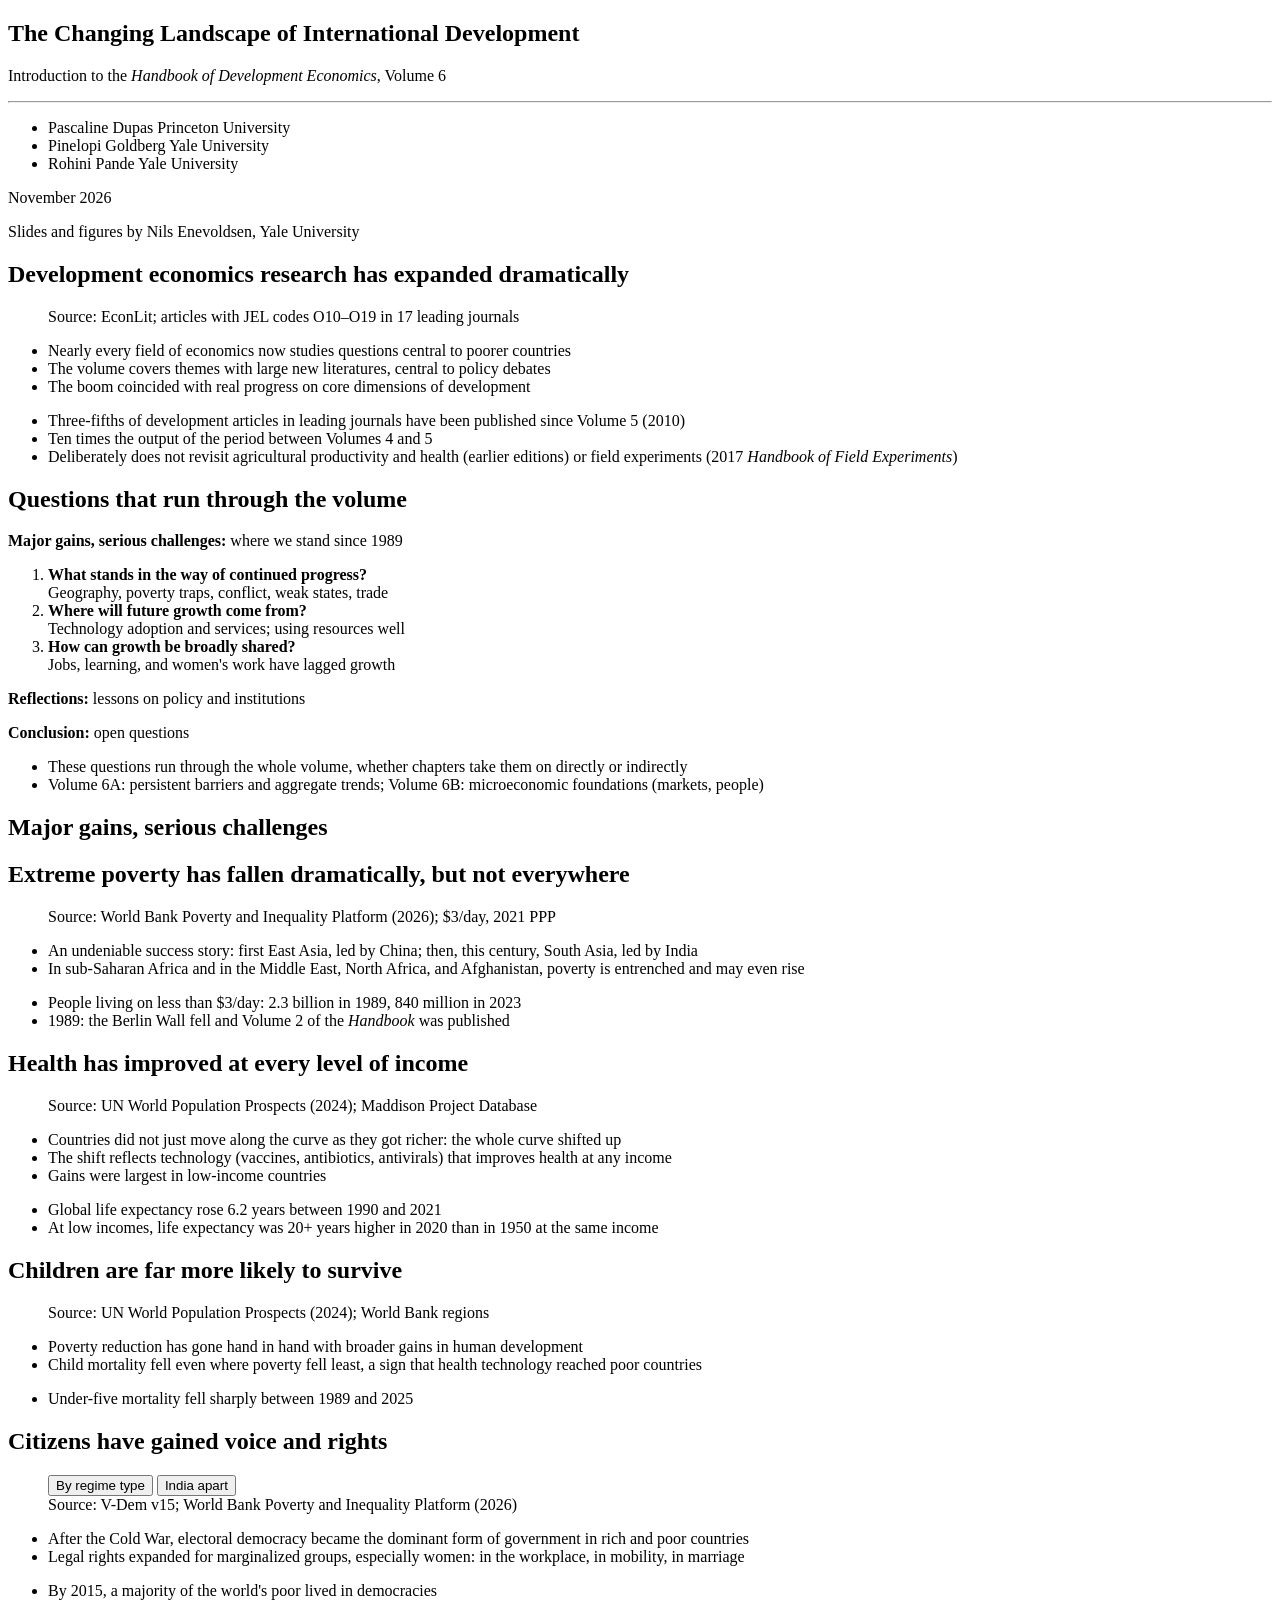
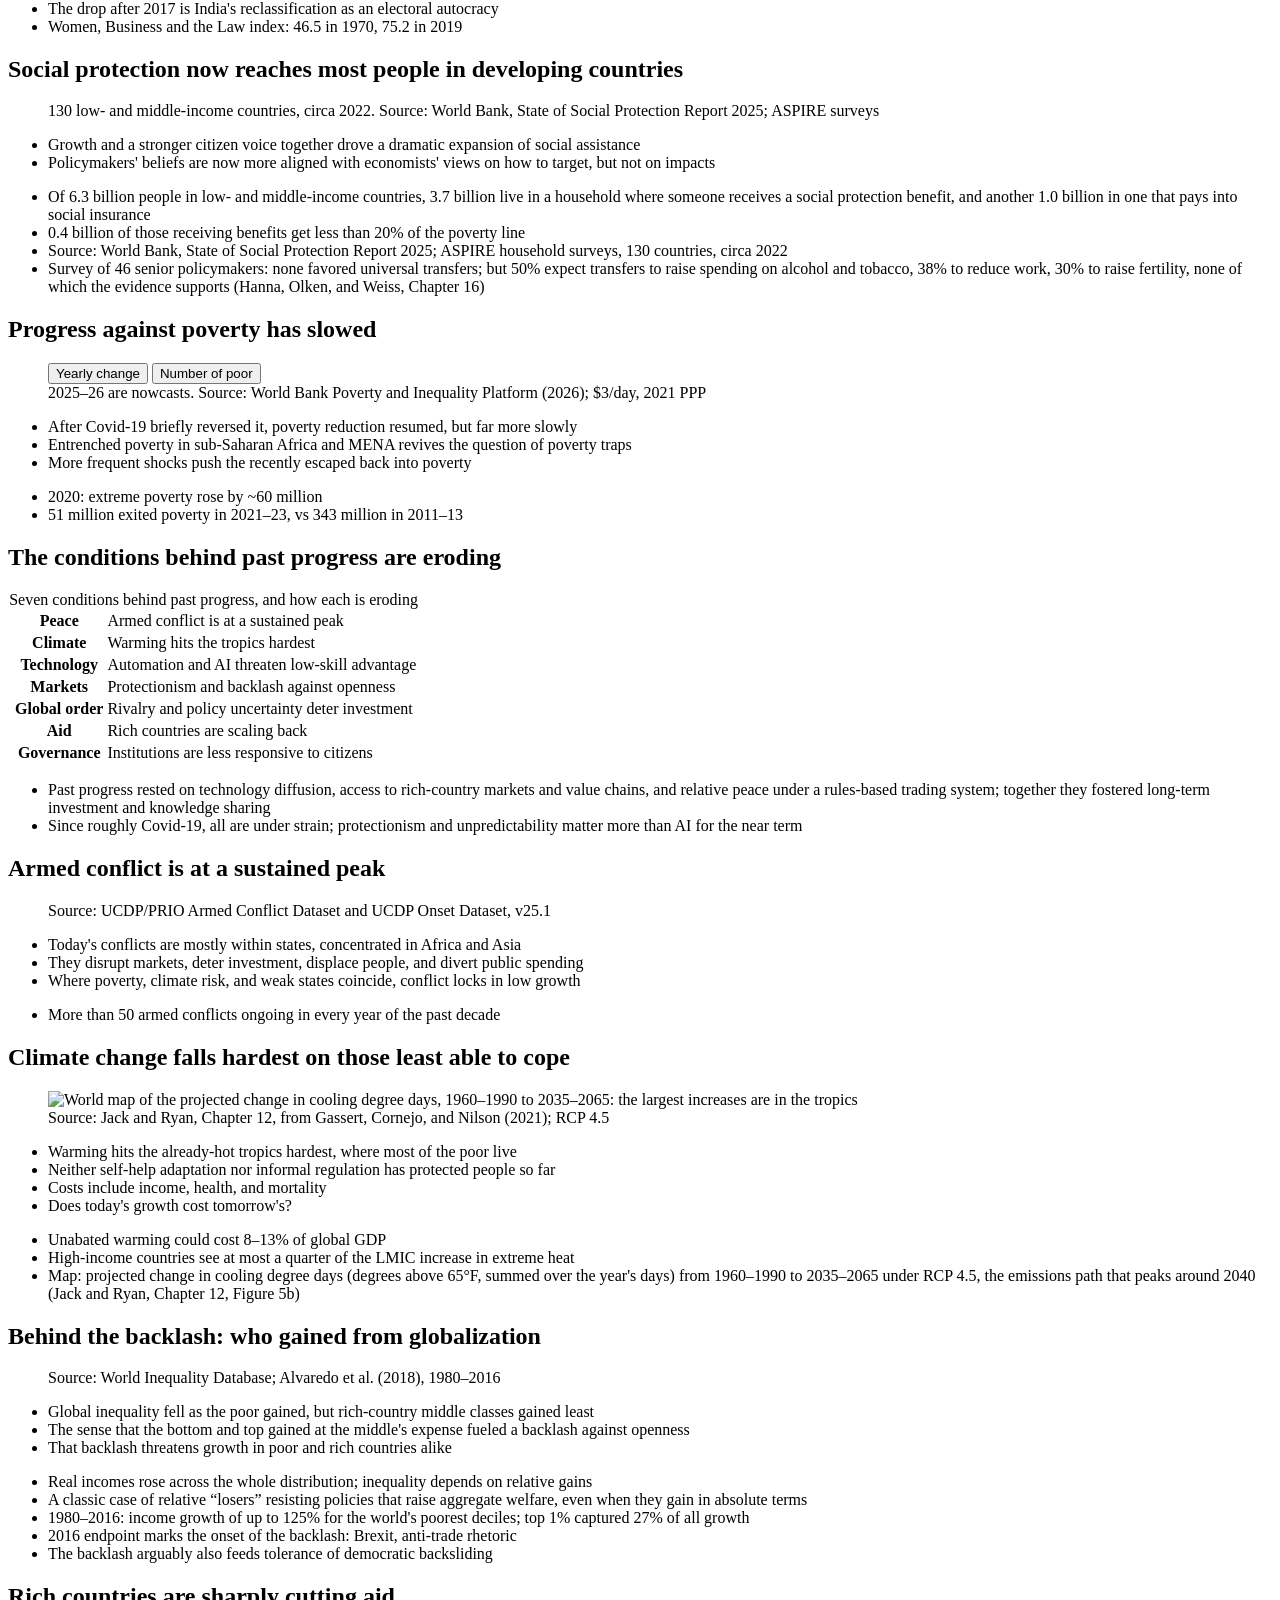
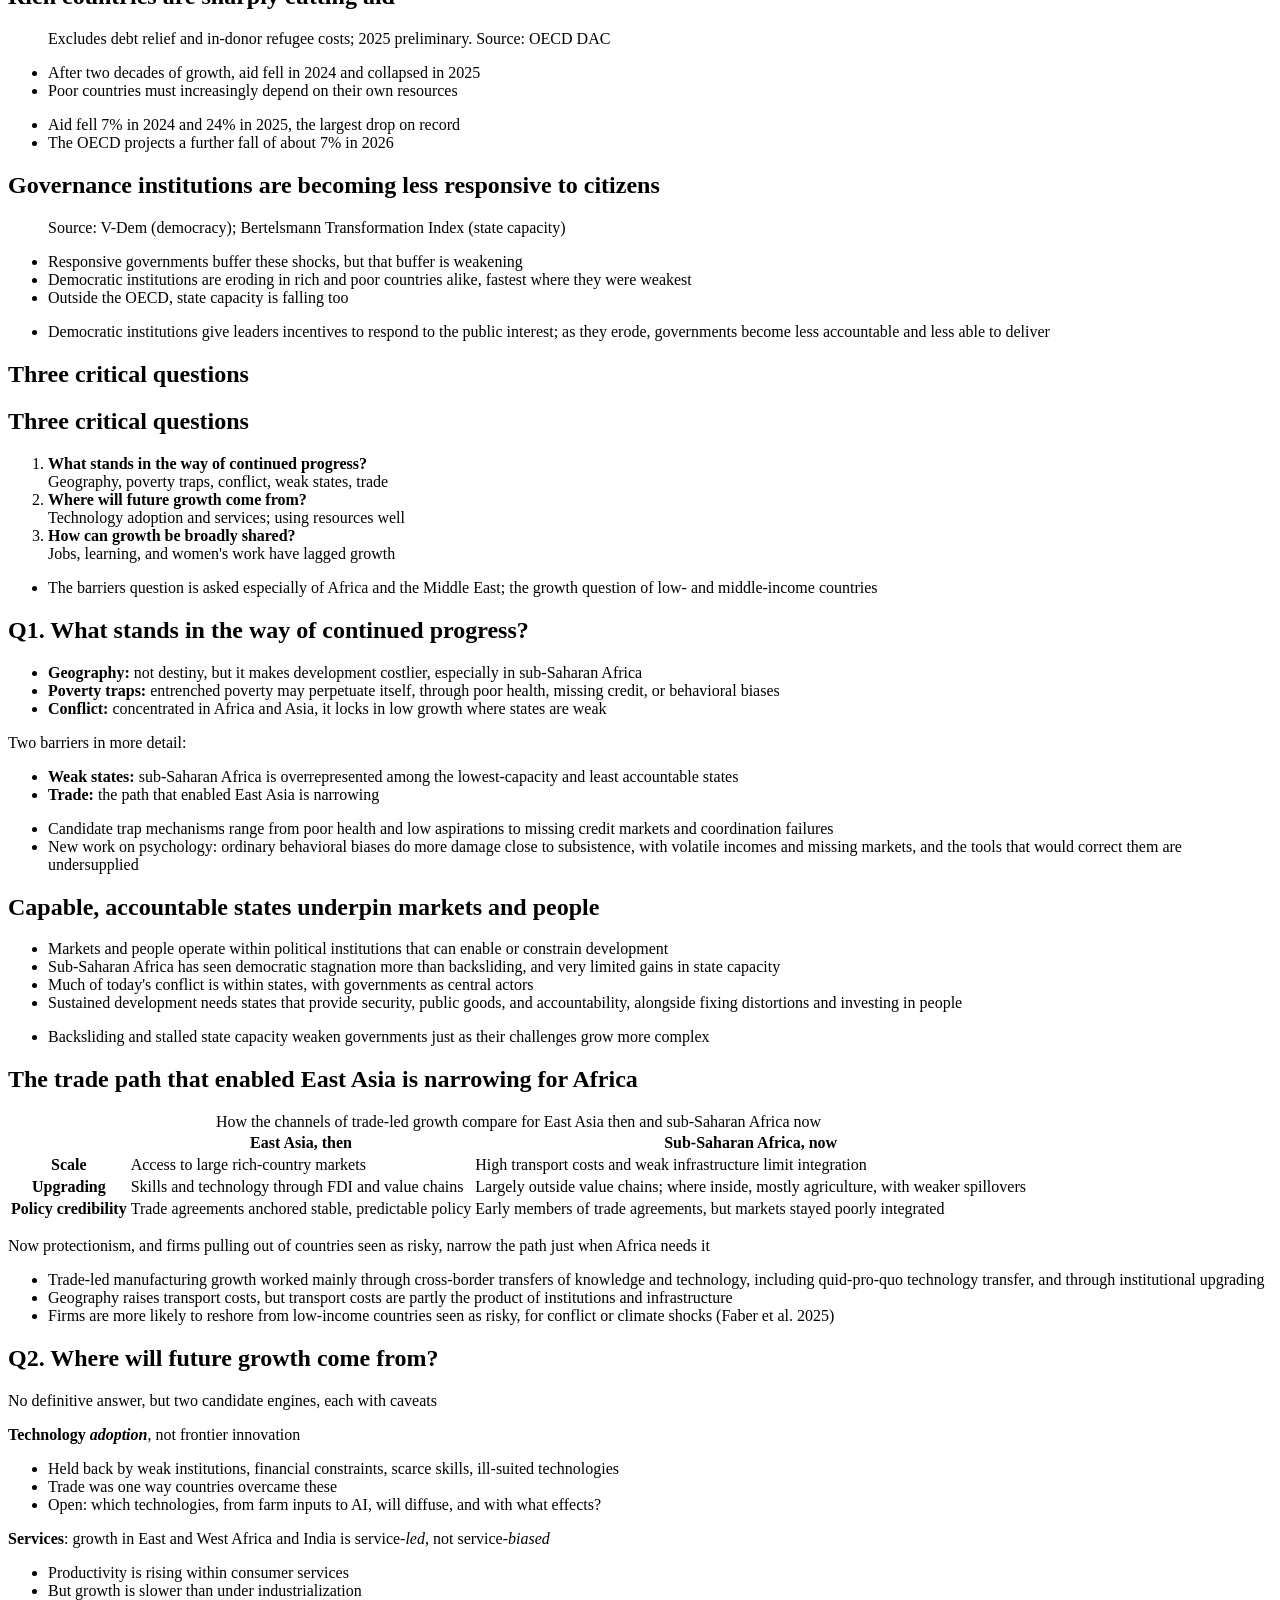
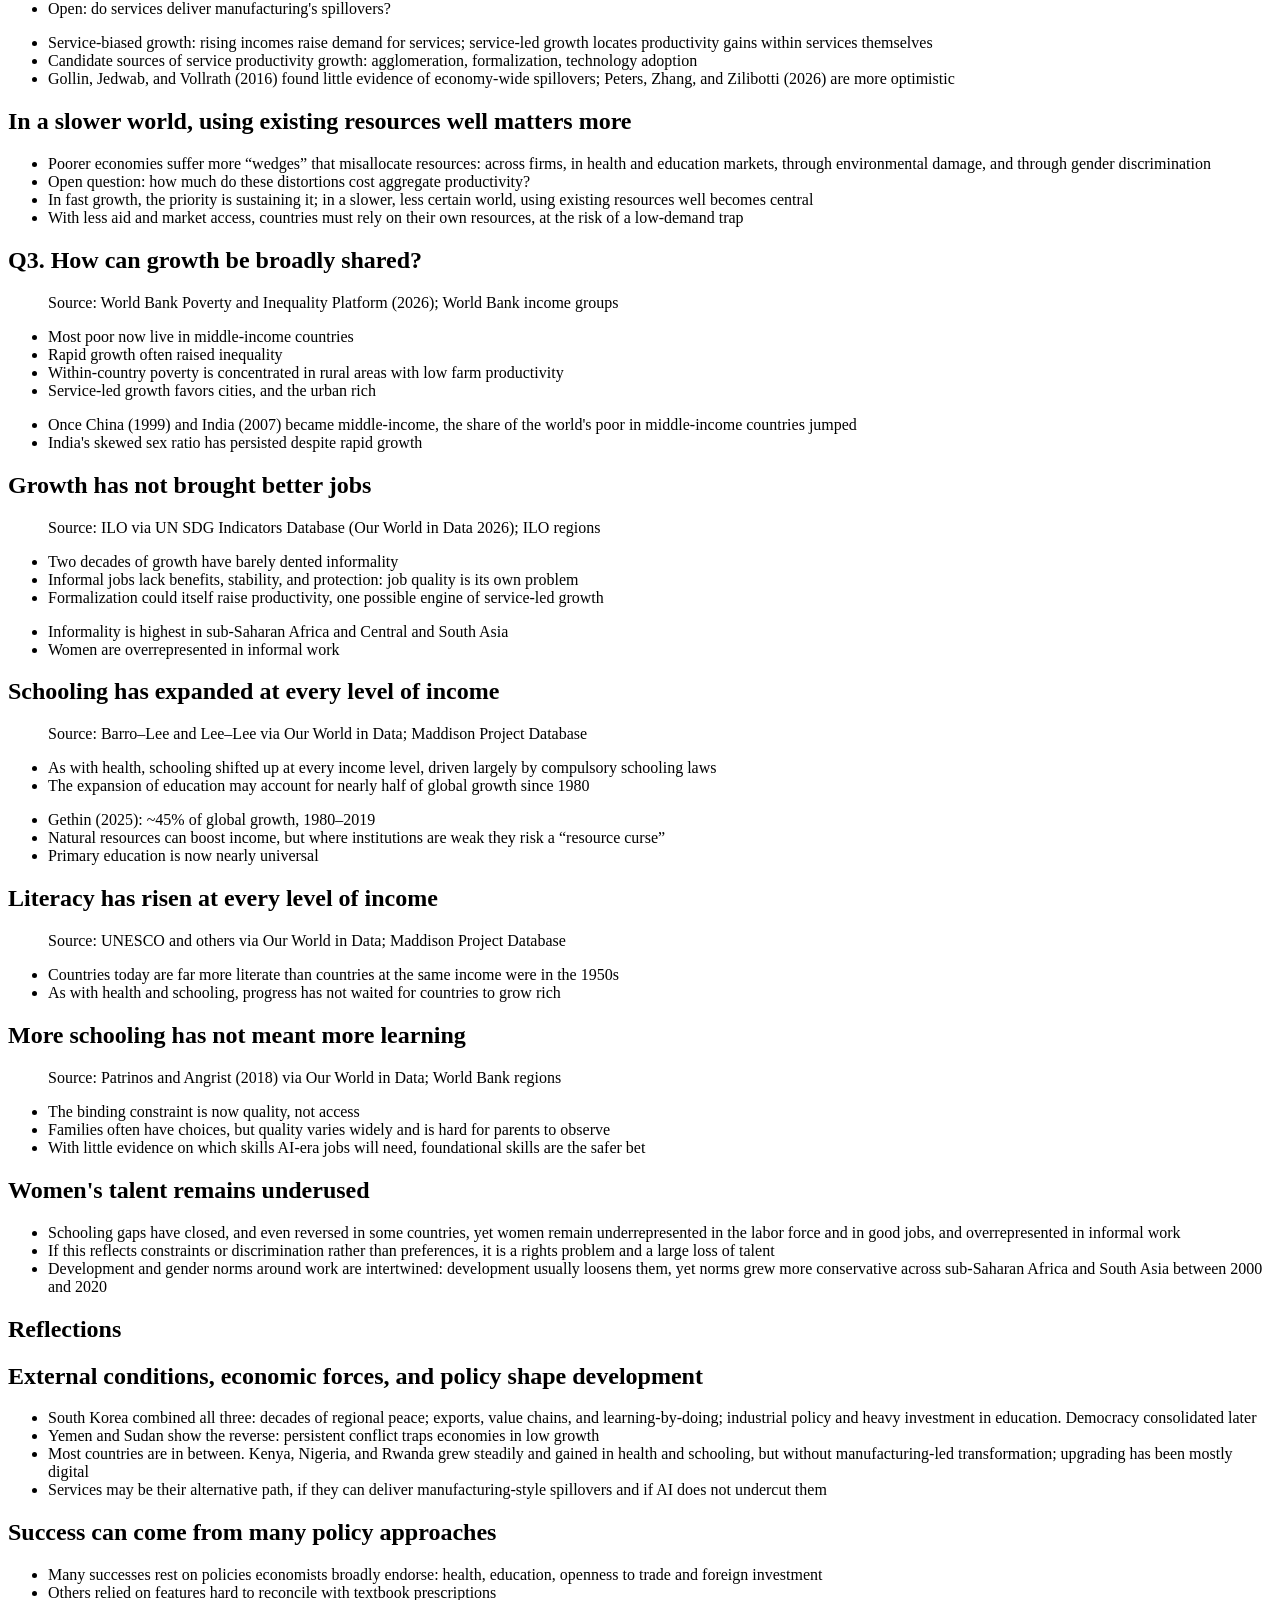
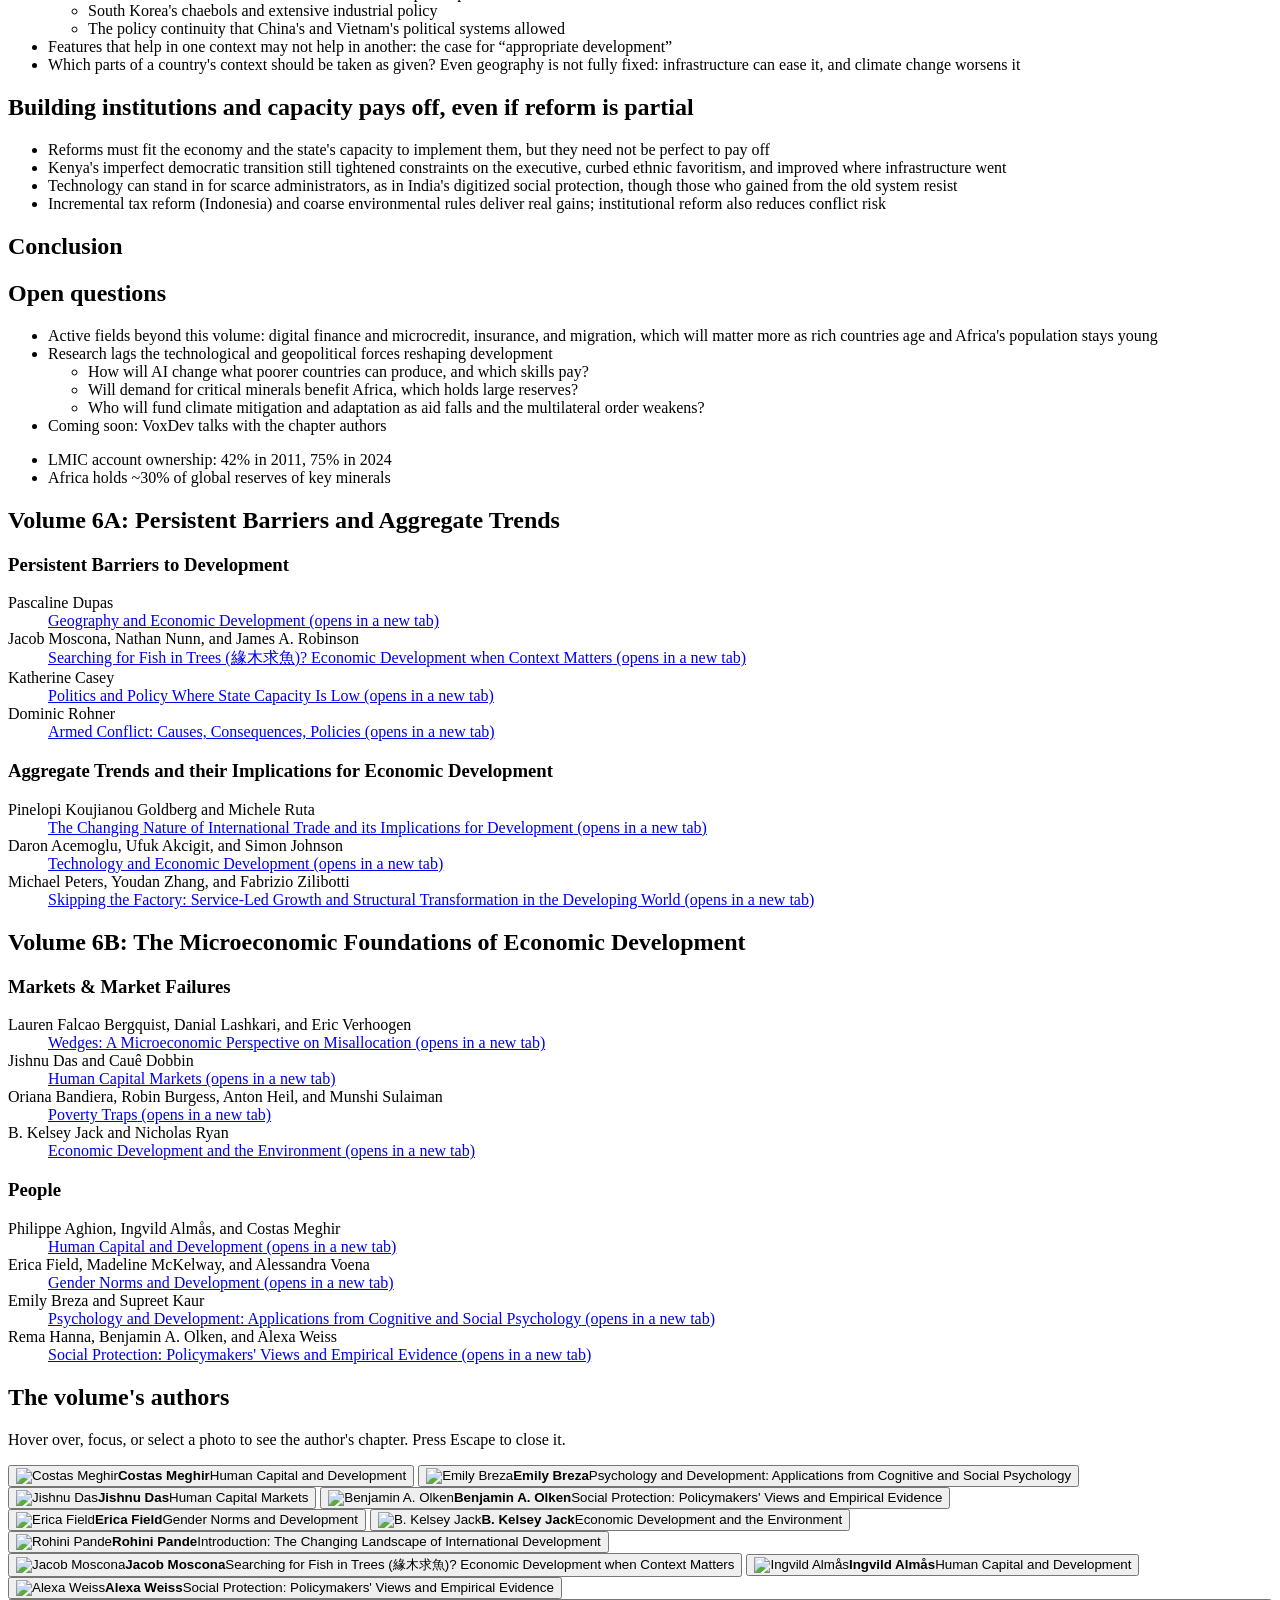
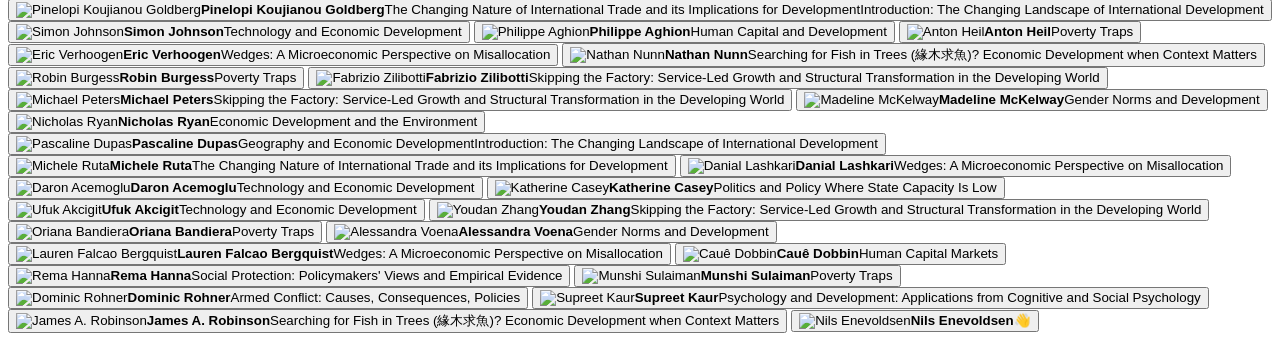
==== index.html @ f42586df "Add files via upload" ====
<!doctype html>
<html lang="en">
<head>
  <meta charset="utf-8">
  <meta name="viewport" content="width=device-width, initial-scale=1">
  <title>The Changing Landscape of International Development</title>
  <link rel="stylesheet" href="lib/reveal/reveal.css">
  <link rel="stylesheet" href="css/deck.css?v=2026-11-10l">
</head>
<body>
  <main class="reveal" aria-label="Slides">
    <div class="slides">

      <section class="title-slide dark" data-background-color="#00356b">
        <h1>The Changing Landscape of International Development</h1>
        <p class="subtitle">Introduction to the <em>Handbook of Development Economics</em>, Volume 6</p>
        <hr>
        <ul class="authors">
          <li>Pascaline Dupas <span class="affiliation">Princeton University</span></li>
          <li>Pinelopi Goldberg <span class="affiliation">Yale University</span></li>
          <li>Rohini Pande <span class="affiliation">Yale University</span></li>
        </ul>
        <p>November 2026</p>
        <p class="credit">Slides and figures by Nils Enevoldsen, Yale University</p>
      </section>

      <section>
        <h2>Development economics research has expanded dramatically</h2>
        <div class="columns">
          <figure data-chart="articles"
            data-alt="Line chart: development economics articles published per year in leading journals, 1991 to 2024"
            data-desc="Articles rose from 91 in 1991 to 188 in 2010, the year of Volume 5, and to 355 in 2024. Dashed lines mark the years the Handbook's six volumes appeared.">
            <div class="plot"></div>
            <figcaption>Source: EconLit; articles with JEL codes O10–O19 in 17 leading journals</figcaption>
          </figure>
          <ul class="points">
            <li>Nearly every field of economics now studies questions central to poorer countries</li>
            <li>The volume covers themes with large new literatures, central to policy debates</li>
            <li>The boom coincided with real progress on core dimensions of development</li>
          </ul>
        </div>
        <aside class="notes">
          <ul>
            <li>Three-fifths of development articles in leading journals have been published since Volume 5 (2010)</li>
            <li>Ten times the output of the period between Volumes 4 and 5</li>
            <li>Deliberately does not revisit agricultural productivity and health (earlier editions) or field experiments (2017 <em>Handbook of Field Experiments</em>)</li>
          </ul>
        </aside>
      </section>

      <section>
        <h2>Questions that run through the volume</h2>
        <p><strong>Major gains, serious challenges:</strong> where we stand since 1989</p>
        <ol class="questions">
          <li><strong>What stands in the way of continued progress?</strong><br>Geography, poverty traps, conflict, weak states, trade</li>
          <li><strong>Where will future growth come from?</strong><br>Technology adoption and services; using resources well</li>
          <li><strong>How can growth be broadly shared?</strong><br>Jobs, learning, and women's work have lagged growth</li>
        </ol>
        <div>
          <p><strong>Reflections:</strong> lessons on policy and institutions</p>
          <p><strong>Conclusion:</strong> open questions</p>
        </div>
        <aside class="notes">
          <ul>
            <li>These questions run through the whole volume, whether chapters take them on directly or indirectly</li>
            <li>Volume 6A: persistent barriers and aggregate trends; Volume 6B: microeconomic foundations (markets, people)</li>
          </ul>
        </aside>
      </section>

      <section class="section-slide dark" data-background-color="#00356b">
        <h2>Major gains, serious challenges</h2>
      </section>

      <section>
        <h2>Extreme poverty has fallen dramatically, but not everywhere</h2>
        <div class="columns">
          <figure data-chart="povregion"
            data-alt="Stacked area chart: people in extreme poverty by region, 1989 to 2023"
            data-desc="The total fell from 2.27 billion in 1989 to 844 million in 2023. East Asia and Pacific fell from 1,216 million to 52 million and South Asia from 500 million to 68 million, while sub-Saharan Africa rose from 309 million to 574 million. The Middle East, North Africa, Afghanistan and Pakistan went from 130 million to 111 million, and the rest of the world from 117 million to 40 million.">
            <div class="plot"></div>
            <figcaption>Source: World Bank Poverty and Inequality Platform (2026); $3/day, 2021 PPP</figcaption>
          </figure>
          <ul class="points">
            <li>An undeniable success story: first East Asia, led by China; then, this century, South Asia, led by India</li>
            <li>In sub-Saharan Africa and in the Middle East, North Africa, and Afghanistan, poverty is entrenched and may even rise</li>
          </ul>
        </div>
        <aside class="notes">
          <ul>
            <li>People living on less than $3/day: 2.3 billion in 1989, 840 million in 2023</li>
            <li>1989: the Berlin Wall fell and Volume 2 of the <em>Handbook</em> was published</li>
          </ul>
        </aside>
      </section>

      <section>
        <h2>Health has improved at every level of income</h2>
        <div class="columns">
          <figure data-chart="lifeexp"
            data-alt="Scatter plot: life expectancy against GDP per capita, one point per country, in 1950, 1990 and 2020, with a fitted curve for each year"
            data-desc="Each year's fitted curve lies above the previous one across the range of incomes: at the same GDP per capita, life expectancy was higher in 1990 than in 1950, and higher again in 2020. Dashed lines mark the low-income and lower-middle-income thresholds.">
            <div class="plot"></div>
            <figcaption>Source: UN World Population Prospects (2024); Maddison Project Database</figcaption>
          </figure>
          <ul class="points">
            <li>Countries did not just move along the curve as they got richer: the whole curve shifted up</li>
            <li>The shift reflects technology (vaccines, antibiotics, antivirals) that improves health at any income</li>
            <li>Gains were largest in low-income countries</li>
          </ul>
        </div>
        <aside class="notes">
          <ul>
            <li>Global life expectancy rose 6.2 years between 1990 and 2021</li>
            <li>At low incomes, life expectancy was 20+ years higher in 2020 than in 1950 at the same income</li>
          </ul>
        </aside>
      </section>

      <section>
        <h2>Children are far more likely to survive</h2>
        <div class="columns">
          <figure data-chart="childmort"
            data-alt="Line chart on a log scale: under-five mortality per 1,000 live births by region, 1989 to 2025"
            data-desc="Under-five mortality fell in every region. In sub-Saharan Africa it fell from 181 to 66 deaths per 1,000 births, in South Asia from 134 to 33, and in high-income countries from 13.6 to 4.6. The Middle East and North Africa, Latin America, and East Asia ended between 15 and 20.">
            <div class="plot"></div>
            <figcaption>Source: UN World Population Prospects (2024); World Bank regions</figcaption>
          </figure>
          <ul class="points">
            <li>Poverty reduction has gone hand in hand with broader gains in human development</li>
            <li>Child mortality fell even where poverty fell least, a sign that health technology reached poor countries</li>
          </ul>
        </div>
        <aside class="notes">
          <ul>
            <li>Under-five mortality fell sharply between 1989 and 2025</li>
          </ul>
        </aside>
      </section>

      <section>
        <h2>Citizens have gained voice and rights</h2>
        <div class="columns">
          <figure data-chart="democracy" data-view="regimes"
            data-alt="Stacked area chart: share of the world's extreme poor by the regime type of the country they live in, 1990 to 2024"
            data-desc="In 1990, 57% of the extreme poor lived in closed autocracies, 20% in electoral autocracies and 23% in electoral democracies. By 2015, 51% lived in electoral democracies. India's reclassification as an electoral autocracy cut that share to 26% in 2018; in 2024 it was 24%, with 56% in electoral autocracies and 19% in closed autocracies. The India apart view shows India as its own band.">
            <div class="toggle" role="group" aria-label="India">
              <button data-view="regimes" aria-pressed="true">By regime type</button>
              <button data-view="india" aria-pressed="false">India apart</button>
            </div>
            <div class="plot"></div>
            <figcaption>Source: V-Dem v15; World Bank Poverty and Inequality Platform (2026)</figcaption>
          </figure>
          <ul class="points">
            <li>After the Cold War, electoral democracy became the dominant form of government in rich and poor countries</li>
            <li>Legal rights expanded for marginalized groups, especially women: in the workplace, in mobility, in marriage</li>
          </ul>
        </div>
        <aside class="notes">
          <ul>
            <li>By 2015, a majority of the world's poor lived in democracies</li>
            <li>The drop after 2017 is India's reclassification as an electoral autocracy</li>
            <li>Women, Business and the Law index: 46.5 in 1970, 75.2 in 2019</li>
          </ul>
        </aside>
      </section>

      <section>
        <h2>Social protection now reaches most people in developing countries</h2>
        <div class="columns">
          <figure data-chart="coverage"
            data-alt="Stacked bar: the 6.3 billion people in low- and middle-income countries by social protection coverage, circa 2022"
            data-desc="3.7 billion live in a household that receives social protection benefits, 1.0 billion in a household that only pays into social insurance, and 1.6 billion are not covered.">
            <div class="plot"></div>
            <figcaption>130 low- and middle-income countries, circa 2022. Source: World Bank, State of Social Protection Report 2025; ASPIRE surveys</figcaption>
          </figure>
          <ul class="points">
            <li>Growth and a stronger citizen voice together drove a dramatic expansion of social assistance</li>
            <li>Policymakers' beliefs are now more aligned with economists' views on how to target, but not on impacts</li>
          </ul>
        </div>
        <aside class="notes">
          <ul>
            <li>Of 6.3 billion people in low- and middle-income countries, 3.7 billion live in a household where someone receives a social protection benefit, and another 1.0 billion in one that pays into social insurance</li>
            <li>0.4 billion of those receiving benefits get less than 20% of the poverty line</li>
            <li>Source: World Bank, State of Social Protection Report 2025; ASPIRE household surveys, 130 countries, circa 2022</li>
            <li>Survey of 46 senior policymakers: none favored universal transfers; but 50% expect transfers to raise spending on alcohol and tobacco, 38% to reduce work, 30% to raise fertility, none of which the evidence supports (Hanna, Olken, and Weiss, Chapter 16)</li>
          </ul>
        </aside>
      </section>

      <section>
        <h2>Progress against poverty has slowed</h2>
        <div class="columns">
          <figure data-chart="povchange" data-view="change"
            data-alt="Bar chart: yearly change in the number of people in extreme poverty, 2000 to 2026"
            data-desc="The number of extreme poor fell every year from 2000 to 2019, by as much as 153 million in 2013. It rose by 59 million in 2020 and was flat in 2021. From 2022 to 2024 it fell by 20 to 28 million a year, and the nowcasts for 2025 and 2026 show falls of 7 and 6 million. The Number of poor view shows the count itself, from 2.23 billion in 2000 to 811 million in 2026.">
            <div class="toggle" role="group" aria-label="Measure">
              <button data-view="change" aria-pressed="true">Yearly change</button>
              <button data-view="level" aria-pressed="false">Number of poor</button>
            </div>
            <div class="plot"></div>
            <figcaption>2025–26 are nowcasts. Source: World Bank Poverty and Inequality Platform (2026); $3/day, 2021 PPP</figcaption>
          </figure>
          <ul class="points">
            <li>After Covid-19 briefly reversed it, poverty reduction resumed, but far more slowly</li>
            <li>Entrenched poverty in sub-Saharan Africa and MENA revives the question of poverty traps</li>
            <li>More frequent shocks push the recently escaped back into poverty</li>
          </ul>
        </div>
        <aside class="notes">
          <ul>
            <li>2020: extreme poverty rose by ~60 million</li>
            <li>51 million exited poverty in 2021–23, vs 343 million in 2011–13</li>
          </ul>
        </aside>
      </section>

      <section>
        <h2>The conditions behind past progress are eroding</h2>
        <table class="conditions">
          <caption class="sr-only">Seven conditions behind past progress, and how each is eroding</caption>
          <tr><td><svg class="icon" aria-hidden="true" viewBox="0 0 512 512"><path d="M160.8 96.5c14 17 31 30.9 49.5 42.2c25.9 15.8 53.7 25.9 77.7 31.6V138.8C265.8 108.5 250 71.5 248.6 28c-.4-11.3-7.5-21.5-18.4-24.4c-7.6-2-15.8-.2-21 5.8c-13.3 15.4-32.7 44.6-48.4 87.2zM320 144v30.6l0 0v1.3l0 0 0 32.1c-60.8-5.1-185-43.8-219.3-157.2C97.4 40 87.9 32 76.6 32c-7.9 0-15.3 3.9-18.8 11C46.8 65.9 32 112.1 32 176c0 116.9 80.1 180.5 118.4 202.8L11.8 416.6C6.7 418 2.6 421.8 .9 426.8s-.8 10.6 2.3 14.8C21.7 466.2 77.3 512 160 512c3.6 0 7.2-1.2 10-3.5L245.6 448H320c88.4 0 160-71.6 160-160V128l29.9-44.9c1.3-2 2.1-4.4 2.1-6.8c0-6.8-5.5-12.3-12.3-12.3H400c-44.2 0-80 35.8-80 80zm80-16a16 16 0 1 1 0 32 16 16 0 1 1 0-32z"/></svg></td><th scope="row">Peace</th><td>Armed conflict is at a sustained peak</td></tr>
          <tr><td><svg class="icon" aria-hidden="true" viewBox="0 0 512 512"><path d="M177.8 63.2l10 17.4c2.8 4.8 4.2 10.3 4.2 15.9v41.4c0 3.9 1.6 7.7 4.3 10.4c6.2 6.2 16.5 5.7 22-1.2l13.6-17c4.7-5.9 12.9-7.7 19.6-4.3l15.2 7.6c3.4 1.7 7.2 2.6 11 2.6c6.5 0 12.8-2.6 17.4-7.2l3.9-3.9c2.9-2.9 7.3-3.6 11-1.8l29.2 14.6c7.8 3.9 12.6 11.8 12.6 20.5c0 10.5-7.1 19.6-17.3 22.2l-35.4 8.8c-7.4 1.8-15.1 1.5-22.4-.9l-32-10.7c-3.3-1.1-6.7-1.7-10.2-1.7c-7 0-13.8 2.3-19.4 6.5L176 212c-10.1 7.6-16 19.4-16 32v28c0 26.5 21.5 48 48 48h32c8.8 0 16 7.2 16 16v48c0 17.7 14.3 32 32 32c10.1 0 19.6-4.7 25.6-12.8l25.6-34.1c8.3-11.1 12.8-24.6 12.8-38.4V318.6c0-3.9 2.6-7.3 6.4-8.2l5.3-1.3c11.9-3 20.3-13.7 20.3-26c0-7.1-2.8-13.9-7.8-18.9l-33.5-33.5c-3.7-3.7-3.7-9.7 0-13.4c5.7-5.7 14.1-7.7 21.8-5.1l14.1 4.7c12.3 4.1 25.7-1.5 31.5-13c3.5-7 11.2-10.8 18.9-9.2l27.4 5.5C432 112.4 351.5 48 256 48c-27.7 0-54 5.4-78.2 15.2zM0 256a256 256 0 1 1 512 0A256 256 0 1 1 0 256z"/></svg></td><th scope="row">Climate</th><td>Warming hits the tropics hardest</td></tr>
          <tr><td><svg class="icon" aria-hidden="true" viewBox="0 0 640 512"><path d="M320 0c17.7 0 32 14.3 32 32V96H472c39.8 0 72 32.2 72 72V440c0 39.8-32.2 72-72 72H168c-39.8 0-72-32.2-72-72V168c0-39.8 32.2-72 72-72H288V32c0-17.7 14.3-32 32-32zM208 384c-8.8 0-16 7.2-16 16s7.2 16 16 16h32c8.8 0 16-7.2 16-16s-7.2-16-16-16H208zm96 0c-8.8 0-16 7.2-16 16s7.2 16 16 16h32c8.8 0 16-7.2 16-16s-7.2-16-16-16H304zm96 0c-8.8 0-16 7.2-16 16s7.2 16 16 16h32c8.8 0 16-7.2 16-16s-7.2-16-16-16H400zM264 256a40 40 0 1 0 -80 0 40 40 0 1 0 80 0zm152 40a40 40 0 1 0 0-80 40 40 0 1 0 0 80zM48 224H64V416H48c-26.5 0-48-21.5-48-48V272c0-26.5 21.5-48 48-48zm544 0c26.5 0 48 21.5 48 48v96c0 26.5-21.5 48-48 48H576V224h16z"/></svg></td><th scope="row">Technology</th><td>Automation and AI threaten low-skill advantage</td></tr>
          <tr><td><svg class="icon" aria-hidden="true" viewBox="0 0 576 512"><path d="M192 32c0-17.7 14.3-32 32-32H352c17.7 0 32 14.3 32 32V64h48c26.5 0 48 21.5 48 48V240l44.4 14.8c23.1 7.7 29.5 37.5 11.5 53.9l-101 92.6c-16.2 9.4-34.7 15.1-50.9 15.1c-19.6 0-40.8-7.7-59.2-20.3c-22.1-15.5-51.6-15.5-73.7 0c-17.1 11.8-38 20.3-59.2 20.3c-16.2 0-34.7-5.7-50.9-15.1l-101-92.6c-18-16.5-11.6-46.2 11.5-53.9L96 240V112c0-26.5 21.5-48 48-48h48V32zM160 218.7l107.8-35.9c13.1-4.4 27.3-4.4 40.5 0L416 218.7V128H160v90.7zM306.5 421.9C329 437.4 356.5 448 384 448c26.9 0 55.4-10.8 77.4-26.1l0 0c11.9-8.5 28.1-7.8 39.2 1.7c14.4 11.9 32.5 21 50.6 25.2c17.2 4 27.9 21.2 23.9 38.4s-21.2 27.9-38.4 23.9c-24.5-5.7-44.9-16.5-58.2-25C449.5 501.7 417 512 384 512c-31.9 0-60.6-9.9-80.4-18.9c-5.8-2.7-11.1-5.3-15.6-7.7c-4.5 2.4-9.7 5.1-15.6 7.7c-19.8 9-48.5 18.9-80.4 18.9c-33 0-65.5-10.3-94.5-25.8c-13.4 8.4-33.7 19.3-58.2 25c-17.2 4-34.4-6.7-38.4-23.9s6.7-34.4 23.9-38.4c18.1-4.2 36.2-13.3 50.6-25.2c11.1-9.4 27.3-10.1 39.2-1.7l0 0C136.7 437.2 165.1 448 192 448c27.5 0 55-10.6 77.5-26.1c11.1-7.9 25.9-7.9 37 0z"/></svg></td><th scope="row">Markets</th><td>Protectionism and backlash against openness</td></tr>
          <tr><td><svg class="icon" aria-hidden="true" viewBox="0 0 640 512"><path d="M384 32H512c17.7 0 32 14.3 32 32s-14.3 32-32 32H398.4c-5.2 25.8-22.9 47.1-46.4 57.3V448H512c17.7 0 32 14.3 32 32s-14.3 32-32 32H320 128c-17.7 0-32-14.3-32-32s14.3-32 32-32H288V153.3c-23.5-10.3-41.2-31.6-46.4-57.3H128c-17.7 0-32-14.3-32-32s14.3-32 32-32H256c14.6-19.4 37.8-32 64-32s49.4 12.6 64 32zm55.6 288H584.4L512 195.8 439.6 320zM512 416c-62.9 0-115.2-34-126-78.9c-2.6-11 1-22.3 6.7-32.1l95.2-163.2c5-8.6 14.2-13.8 24.1-13.8s19.1 5.3 24.1 13.8l95.2 163.2c5.7 9.8 9.3 21.1 6.7 32.1C627.2 382 574.9 416 512 416zM126.8 195.8L54.4 320H199.3L126.8 195.8zM.9 337.1c-2.6-11 1-22.3 6.7-32.1l95.2-163.2c5-8.6 14.2-13.8 24.1-13.8s19.1 5.3 24.1 13.8l95.2 163.2c5.7 9.8 9.3 21.1 6.7 32.1C242 382 189.7 416 126.8 416S11.7 382 .9 337.1z"/></svg></td><th scope="row">Global order</th><td>Rivalry and policy uncertainty deter investment</td></tr>
          <tr><td><svg class="icon" aria-hidden="true" viewBox="0 0 576 512"><path d="M163.9 136.9c-29.4-29.8-29.4-78.2 0-108s77-29.8 106.4 0l17.7 18 17.7-18c29.4-29.8 77-29.8 106.4 0s29.4 78.2 0 108L310.5 240.1c-6.2 6.3-14.3 9.4-22.5 9.4s-16.3-3.1-22.5-9.4L163.9 136.9zM568.2 336.3c13.1 17.8 9.3 42.8-8.5 55.9L433.1 485.5c-23.4 17.2-51.6 26.5-80.7 26.5H192 32c-17.7 0-32-14.3-32-32V416c0-17.7 14.3-32 32-32H68.8l44.9-36c22.7-18.2 50.9-28 80-28H272h16 64c17.7 0 32 14.3 32 32s-14.3 32-32 32H288 272c-8.8 0-16 7.2-16 16s7.2 16 16 16H392.6l119.7-88.2c17.8-13.1 42.8-9.3 55.9 8.5zM193.6 384l0 0-.9 0c.3 0 .6 0 .9 0z"/></svg></td><th scope="row">Aid</th><td>Rich countries are scaling back</td></tr>
          <tr><td><svg class="icon" aria-hidden="true" viewBox="0 0 512 512"><path d="M240.1 4.2c9.8-5.6 21.9-5.6 31.8 0l171.8 98.1L448 104l0 .9 47.9 27.4c12.6 7.2 18.8 22 15.1 36s-16.4 23.8-30.9 23.8H32c-14.5 0-27.2-9.8-30.9-23.8s2.5-28.8 15.1-36L64 104.9V104l4.4-1.6L240.1 4.2zM64 224h64V416h40V224h64V416h48V224h64V416h40V224h64V420.3c.6 .3 1.2 .7 1.8 1.1l48 32c11.7 7.8 17 22.4 12.9 35.9S494.1 512 480 512H32c-14.1 0-26.5-9.2-30.6-22.7s1.1-28.1 12.9-35.9l48-32c.6-.4 1.2-.7 1.8-1.1V224z"/></svg></td><th scope="row">Governance</th><td>Institutions are less responsive to citizens</td></tr>
        </table>
        <aside class="notes">
          <ul>
            <li>Past progress rested on technology diffusion, access to rich-country markets and value chains, and relative peace under a rules-based trading system; together they fostered long-term investment and knowledge sharing</li>
            <li>Since roughly Covid-19, all are under strain; protectionism and unpredictability matter more than AI for the near term</li>
          </ul>
        </aside>
      </section>

      <section>
        <h2>Armed conflict is at a sustained peak</h2>
        <div class="columns">
          <figure data-chart="conflict"
            data-alt="Line chart: share of countries with an ongoing civil conflict, and with a civil war, 1989 to 2024"
            data-desc="21% of countries had a civil conflict in 1989. The share fell to a low of 15% in 2005, then rose from the mid-2010s, and was 21% again in 2024. The share in civil war was 6% in both 1989 and 2024, and 3% in 2005.">
            <div class="plot"></div>
            <figcaption>Source: UCDP/PRIO Armed Conflict Dataset and UCDP Onset Dataset, v25.1</figcaption>
          </figure>
          <ul class="points">
            <li>Today's conflicts are mostly within states, concentrated in Africa and Asia</li>
            <li>They disrupt markets, deter investment, displace people, and divert public spending</li>
            <li>Where poverty, climate risk, and weak states coincide, conflict locks in low growth</li>
          </ul>
        </div>
        <aside class="notes">
          <ul>
            <li>More than 50 armed conflicts ongoing in every year of the past decade</li>
          </ul>
        </aside>
      </section>

      <section>
        <h2>Climate change falls hardest on those least able to cope</h2>
        <div class="columns">
          <figure class="image">
            <img src="img/cdd.png" alt="World map of the projected change in cooling degree days, 1960–1990 to 2035–2065: the largest increases are in the tropics">
            <figcaption>Source: Jack and Ryan, Chapter 12, from Gassert, Cornejo, and Nilson (2021); RCP 4.5</figcaption>
          </figure>
          <ul class="points">
            <li>Warming hits the already-hot tropics hardest, where most of the poor live</li>
            <li>Neither self-help adaptation nor informal regulation has protected people so far</li>
            <li>Costs include income, health, and mortality</li>
            <li>Does today's growth cost tomorrow's?</li>
          </ul>
        </div>
        <aside class="notes">
          <ul>
            <li>Unabated warming could cost 8–13% of global GDP</li>
            <li>High-income countries see at most a quarter of the LMIC increase in extreme heat</li>
            <li>Map: projected change in cooling degree days (degrees above 65°F, summed over the year's days) from 1960–1990 to 2035–2065 under RCP 4.5, the emissions path that peaks around 2040 (Jack and Ryan, Chapter 12, Figure 5b)</li>
          </ul>
        </aside>
      </section>

      <section>
        <h2>Behind the backlash: who gained from globalization</h2>
        <div class="columns">
          <figure data-chart="elephant"
            data-alt="Line chart: real income growth by global income percentile, 1980 to 2016, known as the elephant curve"
            data-desc="Growth was 76% at the 10th percentile, peaked at 120% at the 25th, and fell to 62% at the 50th and a low of 40% at the 72nd. It was 74% at the 99th percentile and rose steeply above it, to 235% for the top 0.001%. The bottom 50% received 12% of all growth and the top 1% received 27%.">
            <div class="plot"></div>
            <figcaption>Source: World Inequality Database; Alvaredo et al. (2018), 1980–2016</figcaption>
          </figure>
          <ul class="points">
            <li>Global inequality fell as the poor gained, but rich-country middle classes gained least</li>
            <li>The sense that the bottom and top gained at the middle's expense fueled a backlash against openness</li>
            <li>That backlash threatens growth in poor and rich countries alike</li>
          </ul>
        </div>
        <aside class="notes">
          <ul>
            <li>Real incomes rose across the whole distribution; inequality depends on relative gains</li>
            <li>A classic case of relative “losers” resisting policies that raise aggregate welfare, even when they gain in absolute terms</li>
            <li>1980–2016: income growth of up to 125% for the world's poorest deciles; top 1% captured 27% of all growth</li>
            <li>2016 endpoint marks the onset of the backlash: Brexit, anti-trade rhetoric</li>
            <li>The backlash arguably also feeds tolerance of democratic backsliding</li>
          </ul>
        </aside>
      </section>

      <section>
        <h2>Rich countries are sharply cutting aid</h2>
        <div class="columns">
          <figure data-chart="aid"
            data-alt="Bar chart: real yearly change in net official development assistance from DAC members, 2000 to 2025"
            data-desc="Aid grew in most years from 2000 to 2023, by as much as 14% in 2004, with small falls of up to 3% in 2006, 2011, 2012 and 2019. It fell 7% in 2024 and, by the OECD's preliminary estimate, 24% in 2025.">
            <div class="plot"></div>
            <figcaption>Excludes debt relief and in-donor refugee costs; 2025 preliminary. Source: OECD DAC</figcaption>
          </figure>
          <ul class="points">
            <li>After two decades of growth, aid fell in 2024 and collapsed in 2025</li>
            <li>Poor countries must increasingly depend on their own resources</li>
          </ul>
        </div>
        <aside class="notes">
          <ul>
            <li>Aid fell 7% in 2024 and 24% in 2025, the largest drop on record</li>
            <li>The OECD projects a further fall of about 7% in 2026</li>
          </ul>
        </aside>
      </section>

      <section>
        <h2>Governance institutions are becoming less responsive to citizens</h2>
        <div class="columns">
          <figure data-chart="governance"
            data-alt="Line chart: democracy in OECD and non-OECD countries, and state capacity in non-OECD countries, indexed to 2006 = 100, 2006 to 2024"
            data-desc="Non-OECD democracy rose to 103 in 2012 and then fell to 92.1 in 2024. OECD democracy fell to 96.8. Non-OECD state capacity rose to 104.5 in 2012 and fell back to 99.7.">
            <div class="plot"></div>
            <figcaption>Source: V-Dem (democracy); Bertelsmann Transformation Index (state capacity)</figcaption>
          </figure>
          <ul class="points">
            <li>Responsive governments buffer these shocks, but that buffer is weakening</li>
            <li>Democratic institutions are eroding in rich and poor countries alike, fastest where they were weakest</li>
            <li>Outside the OECD, state capacity is falling too</li>
          </ul>
        </div>
        <aside class="notes">
          <ul>
            <li>Democratic institutions give leaders incentives to respond to the public interest; as they erode, governments become less accountable and less able to deliver</li>
          </ul>
        </aside>
      </section>

      <section class="section-slide dark" data-background-color="#00356b">
        <h2>Three critical questions</h2>
      </section>

      <section>
        <h2>Three critical questions</h2>
        <ol class="questions">
          <li><strong>What stands in the way of continued progress?</strong><br>Geography, poverty traps, conflict, weak states, trade</li>
          <li><strong>Where will future growth come from?</strong><br>Technology adoption and services; using resources well</li>
          <li><strong>How can growth be broadly shared?</strong><br>Jobs, learning, and women's work have lagged growth</li>
        </ol>
        <aside class="notes">
          <ul>
            <li>The barriers question is asked especially of Africa and the Middle East; the growth question of low- and middle-income countries</li>
          </ul>
        </aside>
      </section>

      <section>
        <h2>Q1. What stands in the way of continued progress?</h2>
        <ul>
          <li><strong>Geography:</strong> not destiny, but it makes development costlier, especially in sub-Saharan Africa</li>
          <li><strong>Poverty traps:</strong> entrenched poverty may perpetuate itself, through poor health, missing credit, or behavioral biases</li>
          <li><strong>Conflict:</strong> concentrated in Africa and Asia, it locks in low growth where states are weak</li>
        </ul>
        <div>
          <p>Two barriers in more detail:</p>
          <ul>
            <li><strong>Weak states:</strong> sub-Saharan Africa is overrepresented among the lowest-capacity and least accountable states</li>
            <li><strong>Trade:</strong> the path that enabled East Asia is narrowing</li>
          </ul>
        </div>
        <aside class="notes">
          <ul>
            <li>Candidate trap mechanisms range from poor health and low aspirations to missing credit markets and coordination failures</li>
            <li>New work on psychology: ordinary behavioral biases do more damage close to subsistence, with volatile incomes and missing markets, and the tools that would correct them are undersupplied</li>
          </ul>
        </aside>
      </section>

      <section>
        <h2>Capable, accountable states underpin markets and people</h2>
        <ul>
          <li>Markets and people operate within political institutions that can enable or constrain development</li>
          <li>Sub-Saharan Africa has seen democratic stagnation more than backsliding, and very limited gains in state capacity</li>
          <li>Much of today's conflict is within states, with governments as central actors</li>
          <li>Sustained development needs states that provide security, public goods, and accountability, alongside fixing distortions and investing in people</li>
        </ul>
        <aside class="notes">
          <ul>
            <li>Backsliding and stalled state capacity weaken governments just as their challenges grow more complex</li>
          </ul>
        </aside>
      </section>

      <section>
        <h2>The trade path that enabled East Asia is narrowing for Africa</h2>
        <table class="trade">
          <caption class="sr-only">How the channels of trade-led growth compare for East Asia then and sub-Saharan Africa now</caption>
          <thead>
            <tr><td></td><th scope="col">East Asia, then</th><th scope="col">Sub-Saharan Africa, now</th></tr>
          </thead>
          <tbody>
            <tr><th scope="row">Scale</th><td>Access to large rich-country markets</td><td>High transport costs and weak infrastructure limit integration</td></tr>
            <tr><th scope="row">Upgrading</th><td>Skills and technology through FDI and value chains</td><td>Largely outside value chains; where inside, mostly agriculture, with weaker spillovers</td></tr>
            <tr><th scope="row">Policy credibility</th><td>Trade agreements anchored stable, predictable policy</td><td>Early members of trade agreements, but markets stayed poorly integrated</td></tr>
          </tbody>
        </table>
        <p>Now protectionism, and firms pulling out of countries seen as risky, narrow the path just when Africa needs it</p>
        <aside class="notes">
          <ul>
            <li>Trade-led manufacturing growth worked mainly through cross-border transfers of knowledge and technology, including quid-pro-quo technology transfer, and through institutional upgrading</li>
            <li>Geography raises transport costs, but transport costs are partly the product of institutions and infrastructure</li>
            <li>Firms are more likely to reshore from low-income countries seen as risky, for conflict or climate shocks (Faber et al. 2025)</li>
          </ul>
        </aside>
      </section>

      <section>
        <h2>Q2. Where will future growth come from?</h2>
        <p>No definitive answer, but two candidate engines, each with caveats</p>
        <div class="two-up">
          <div>
            <p><strong>Technology <em>adoption</em></strong>, not frontier innovation</p>
            <ul>
              <li>Held back by weak institutions, financial constraints, scarce skills, ill-suited technologies</li>
              <li>Trade was one way countries overcame these</li>
              <li>Open: which technologies, from farm inputs to AI, will diffuse, and with what effects?</li>
            </ul>
          </div>
          <div>
            <p><strong>Services</strong>: growth in East and West Africa and India is service-<em>led</em>, not service-<em>biased</em></p>
            <ul>
              <li>Productivity is rising within consumer services</li>
              <li>But growth is slower than under industrialization</li>
              <li>Open: do services deliver manufacturing's spillovers?</li>
            </ul>
          </div>
        </div>
        <aside class="notes">
          <ul>
            <li>Service-biased growth: rising incomes raise demand for services; service-led growth locates productivity gains within services themselves</li>
            <li>Candidate sources of service productivity growth: agglomeration, formalization, technology adoption</li>
            <li>Gollin, Jedwab, and Vollrath (2016) found little evidence of economy-wide spillovers; Peters, Zhang, and Zilibotti (2026) are more optimistic</li>
          </ul>
        </aside>
      </section>

      <section>
        <h2>In a slower world, using existing resources well matters more</h2>
        <ul>
          <li>Poorer economies suffer more “wedges” that misallocate resources: across firms, in health and education markets, through environmental damage, and through gender discrimination</li>
          <li>Open question: how much do these distortions cost aggregate productivity?</li>
          <li>In fast growth, the priority is sustaining it; in a slower, less certain world, using existing resources well becomes central</li>
          <li>With less aid and market access, countries must rely on their own resources, at the risk of a low-demand trap</li>
        </ul>
      </section>

      <section>
        <h2>Q3. How can growth be broadly shared?</h2>
        <div class="columns">
          <figure data-chart="povincome"
            data-alt="Mirrored area chart: people in extreme poverty in middle-income countries, above the axis, and low-income countries, below it, 1989 to 2025"
            data-desc="In 1990, 2,065 million of the extreme poor lived in low-income countries and 197 million in middle-income countries. The low-income count dropped sharply when China (1999) and India (2007) became middle-income. In 2025, 400 million lived in low-income countries and 407 million in middle-income countries.">
            <div class="plot"></div>
            <figcaption>Source: World Bank Poverty and Inequality Platform (2026); World Bank income groups</figcaption>
          </figure>
          <ul class="points">
            <li>Most poor now live in middle-income countries</li>
            <li>Rapid growth often raised inequality</li>
            <li>Within-country poverty is concentrated in rural areas with low farm productivity</li>
            <li>Service-led growth favors cities, and the urban rich</li>
          </ul>
        </div>
        <aside class="notes">
          <ul>
            <li>Once China (1999) and India (2007) became middle-income, the share of the world's poor in middle-income countries jumped</li>
            <li>India's skewed sex ratio has persisted despite rapid growth</li>
          </ul>
        </aside>
      </section>

      <section>
        <h2>Growth has not brought better jobs</h2>
        <div class="columns">
          <figure data-chart="informal"
            data-alt="Line chart: share of workers in informal employment by region, 2004 to 2024"
            data-desc="Informality fell only slightly between 2004 and 2024: in sub-Saharan Africa from 92% to 88%, Central and South Asia 86% to 84%, East and South-East Asia 63% to 54%, Latin America 56% to 51%, Northern Africa and Western Asia 53% to 48%, and Europe and Northern America 9% to 8%.">
            <div class="plot"></div>
            <figcaption>Source: ILO via UN SDG Indicators Database (Our World in Data 2026); ILO regions</figcaption>
          </figure>
          <ul class="points">
            <li>Two decades of growth have barely dented informality</li>
            <li>Informal jobs lack benefits, stability, and protection: job quality is its own problem</li>
            <li>Formalization could itself raise productivity, one possible engine of service-led growth</li>
          </ul>
        </div>
        <aside class="notes">
          <ul>
            <li>Informality is highest in sub-Saharan Africa and Central and South Asia</li>
            <li>Women are overrepresented in informal work</li>
          </ul>
        </aside>
      </section>

      <section>
        <h2>Schooling has expanded at every level of income</h2>
        <div class="columns">
          <figure data-chart="schooling"
            data-alt="Scatter plot: mean years of education against GDP per capita, one point per country, in 1950, 1990 and 2020, with a fitted curve for each year"
            data-desc="Each year's fitted curve lies above the previous one, the 1990 and 2020 curves meeting only at the highest incomes: at the same GDP per capita, people had more years of education in 1990 than in 1950, and more again in 2020.">
            <div class="plot"></div>
            <figcaption>Source: Barro–Lee and Lee–Lee via Our World in Data; Maddison Project Database</figcaption>
          </figure>
          <ul class="points">
            <li>As with health, schooling shifted up at every income level, driven largely by compulsory schooling laws</li>
            <li>The expansion of education may account for nearly half of global growth since 1980</li>
          </ul>
        </div>
        <aside class="notes">
          <ul>
            <li>Gethin (2025): ~45% of global growth, 1980–2019</li>
            <li>Natural resources can boost income, but where institutions are weak they risk a “resource curse”</li>
            <li>Primary education is now nearly universal</li>
          </ul>
        </aside>
      </section>

      <section>
        <h2>Literacy has risen at every level of income</h2>
        <div class="columns">
          <figure data-chart="literacy"
            data-alt="Scatter plot: literacy rate against GDP per capita, one point per country, in the 1950s, 1990s and 2020s, with a fitted curve for each decade"
            data-desc="Each decade's fitted curve lies above the previous one, converging near 100% at high incomes: at the same GDP per capita, literacy was higher in the 1990s than in the 1950s, and higher again in the 2020s.">
            <div class="plot"></div>
            <figcaption>Source: UNESCO and others via Our World in Data; Maddison Project Database</figcaption>
          </figure>
          <ul class="points">
            <li>Countries today are far more literate than countries at the same income were in the 1950s</li>
            <li>As with health and schooling, progress has not waited for countries to grow rich</li>
          </ul>
        </div>
      </section>

      <section>
        <h2>More schooling has not meant more learning</h2>
        <div class="columns">
          <figure data-chart="learning"
            data-alt="Slope chart: average harmonized test scores by region, 2010 and 2020"
            data-desc="Scores barely changed between 2010 and 2020: North America 529 to 523, East Asia 500 to 496, Europe and Central Asia 486 to 486, Latin America 411 to 419, the Middle East and North Africa 418 to 416, and sub-Saharan Africa 395 to 393. Dashed lines mark the basic (300) and advanced (625) benchmarks.">
            <div class="plot"></div>
            <figcaption>Source: Patrinos and Angrist (2018) via Our World in Data; World Bank regions</figcaption>
          </figure>
          <ul class="points">
            <li>The binding constraint is now quality, not access</li>
            <li>Families often have choices, but quality varies widely and is hard for parents to observe</li>
            <li>With little evidence on which skills AI-era jobs will need, foundational skills are the safer bet</li>
          </ul>
        </div>
      </section>

      <section>
        <h2>Women's talent remains underused</h2>
        <ul>
          <li>Schooling gaps have closed, and even reversed in some countries, yet women remain underrepresented in the labor force and in good jobs, and overrepresented in informal work</li>
          <li>If this reflects constraints or discrimination rather than preferences, it is a rights problem and a large loss of talent</li>
          <li>Development and gender norms around work are intertwined: development usually loosens them, yet norms grew more conservative across sub-Saharan Africa and South Asia between 2000 and 2020</li>
        </ul>
      </section>

      <section class="section-slide dark" data-background-color="#00356b">
        <h2>Reflections</h2>
      </section>

      <section>
        <h2>External conditions, economic forces, and policy shape development</h2>
        <ul>
          <li>South Korea combined all three: decades of regional peace; exports, value chains, and learning-by-doing; industrial policy and heavy investment in education. Democracy consolidated later</li>
          <li>Yemen and Sudan show the reverse: persistent conflict traps economies in low growth</li>
          <li>Most countries are in between. Kenya, Nigeria, and Rwanda grew steadily and gained in health and schooling, but without manufacturing-led transformation; upgrading has been mostly digital</li>
          <li>Services may be their alternative path, if they can deliver manufacturing-style spillovers and if AI does not undercut them</li>
        </ul>
      </section>

      <section>
        <h2>Success can come from many policy approaches</h2>
        <ul>
          <li>Many successes rest on policies economists broadly endorse: health, education, openness to trade and foreign investment</li>
          <li>Others relied on features hard to reconcile with textbook prescriptions
            <ul>
              <li>South Korea's chaebols and extensive industrial policy</li>
              <li>The policy continuity that China's and Vietnam's political systems allowed</li>
            </ul>
          </li>
          <li>Features that help in one context may not help in another: the case for “appropriate development”</li>
          <li>Which parts of a country's context should be taken as given? Even geography is not fully fixed: infrastructure can ease it, and climate change worsens it</li>
        </ul>
      </section>

      <section>
        <h2>Building institutions and capacity pays off, even if reform is partial</h2>
        <ul>
          <li>Reforms must fit the economy and the state's capacity to implement them, but they need not be perfect to pay off</li>
          <li>Kenya's imperfect democratic transition still tightened constraints on the executive, curbed ethnic favoritism, and improved where infrastructure went</li>
          <li>Technology can stand in for scarce administrators, as in India's digitized social protection, though those who gained from the old system resist</li>
          <li>Incremental tax reform (Indonesia) and coarse environmental rules deliver real gains; institutional reform also reduces conflict risk</li>
        </ul>
      </section>

      <section class="section-slide dark" data-background-color="#00356b">
        <h2>Conclusion</h2>
      </section>

      <section>
        <h2>Open questions</h2>
        <ul>
          <li>Active fields beyond this volume: digital finance and microcredit, insurance, and migration, which will matter more as rich countries age and Africa's population stays young</li>
          <li>Research lags the technological and geopolitical forces reshaping development
            <ul class="spaced">
              <li>How will AI change what poorer countries can produce, and which skills pay?</li>
              <li>Will demand for critical minerals benefit Africa, which holds large reserves?</li>
              <li>Who will fund climate mitigation and adaptation as aid falls and the multilateral order weakens?</li>
            </ul>
          </li>
          <li>Coming soon: VoxDev talks with the chapter authors</li>
        </ul>
        <aside class="notes">
          <ul>
            <li>LMIC account ownership: 42% in 2011, 75% in 2024</li>
            <li>Africa holds ~30% of global reserves of key minerals</li>
          </ul>
        </aside>
      </section>

      <section>
        <h2>Volume 6A: Persistent Barriers and Aggregate Trends</h2>
        <div class="chapters">
          <div>
            <h3>Persistent Barriers to Development</h3>
            <dl>
              <dt>Pascaline Dupas</dt><dd><a href="https://www.dropbox.com/scl/fi/5gape5kcno32ii8anxbcc/Dupas_Geography_and_Dev_handbook.pdf?rlkey=4mlj7a30wwmmr0fsi7g1h7qj4&amp;st=mizxc3es&amp;dl=0" target="_blank" rel="noopener">Geography and Economic Development<span class="sr-only"> (opens in a new tab)</span></a></dd>
              <dt>Jacob Moscona, Nathan Nunn, and James A. Robinson</dt><dd><a href="https://www.nber.org/papers/w34810" target="_blank" rel="noopener">Searching for Fish in Trees (<span lang="zh-Hant">緣木求魚</span>)? Economic Development when Context Matters<span class="sr-only"> (opens in a new tab)</span></a></dd>
              <dt>Katherine Casey</dt><dd><a href="https://www.gsb.stanford.edu/sites/default/files/publication/pdfs/Casey_WeakStates_29January2026.pdf" target="_blank" rel="noopener">Politics and Policy Where State Capacity Is Low<span class="sr-only"> (opens in a new tab)</span></a></dd>
              <dt>Dominic Rohner</dt><dd><a href="https://www.ifo.de/DocDL/cesifo1_wp12035.pdf" target="_blank" rel="noopener">Armed Conflict: Causes, Consequences, Policies<span class="sr-only"> (opens in a new tab)</span></a></dd>
            </dl>
          </div>
          <div>
            <h3>Aggregate Trends and their Implications for Economic Development</h3>
            <dl>
              <dt>Pinelopi Koujianou Goldberg and Michele Ruta</dt><dd><a href="https://www.nber.org/papers/w34283" target="_blank" rel="noopener">The Changing Nature of International Trade and its Implications for Development<span class="sr-only"> (opens in a new tab)</span></a></dd>
              <dt>Daron Acemoglu, Ufuk Akcigit, and Simon Johnson</dt><dd><a href="https://www.nber.org/papers/w34730" target="_blank" rel="noopener">Technology and Economic Development<span class="sr-only"> (opens in a new tab)</span></a></dd>
              <dt>Michael Peters, Youdan Zhang, and Fabrizio Zilibotti</dt><dd><a href="https://www.nber.org/papers/w34692" target="_blank" rel="noopener">Skipping the Factory: Service-Led Growth and Structural Transformation in the Developing World<span class="sr-only"> (opens in a new tab)</span></a></dd>
            </dl>
          </div>
        </div>
      </section>

      <section>
        <h2>Volume 6B: The Microeconomic Foundations of Economic Development</h2>
        <div class="chapters">
          <div>
            <h3>Markets &amp; Market Failures</h3>
            <dl>
              <dt>Lauren Falcao Bergquist, Danial Lashkari, and Eric Verhoogen</dt><dd><a href="https://www.nber.org/papers/w34756" target="_blank" rel="noopener">Wedges: A Microeconomic Perspective on Misallocation<span class="sr-only"> (opens in a new tab)</span></a></dd>
              <dt>Jishnu Das and Cauê Dobbin</dt><dd><a href="https://www.nber.org/papers/w35061" target="_blank" rel="noopener">Human Capital Markets<span class="sr-only"> (opens in a new tab)</span></a></dd>
              <dt>Oriana Bandiera, Robin Burgess, Anton Heil, and Munshi Sulaiman</dt><dd><a href="https://www.robinburgess.com/s/260203_poverty_traps.pdf" target="_blank" rel="noopener">Poverty Traps<span class="sr-only"> (opens in a new tab)</span></a></dd>
              <dt>B. Kelsey Jack and Nicholas Ryan</dt><dd><a href="https://www.nber.org/papers/w34735" target="_blank" rel="noopener">Economic Development and the Environment<span class="sr-only"> (opens in a new tab)</span></a></dd>
            </dl>
          </div>
          <div>
            <h3>People</h3>
            <dl>
              <dt>Philippe Aghion, Ingvild Almås, and Costas Meghir</dt><dd><a href="https://www.nber.org/papers/w34602" target="_blank" rel="noopener">Human Capital and Development<span class="sr-only"> (opens in a new tab)</span></a></dd>
              <dt>Erica Field, Madeline McKelway, and Alessandra Voena</dt><dd><a href="https://www.nber.org/papers/w34832" target="_blank" rel="noopener">Gender Norms and Development<span class="sr-only"> (opens in a new tab)</span></a></dd>
              <dt>Emily Breza and Supreet Kaur</dt><dd><a href="https://www.nber.org/papers/w34753" target="_blank" rel="noopener">Psychology and Development: Applications from Cognitive and Social Psychology<span class="sr-only"> (opens in a new tab)</span></a></dd>
              <dt>Rema Hanna, Benjamin A. Olken, and Alexa Weiss</dt><dd><a href="https://www.dropbox.com/scl/fi/axaq0k1kyj1zajbx06qep/Social-Protection-Chapter_Handbook-of-Development-Economics.pdf?rlkey=shqc524m2vmqfygc0st5gqg01&amp;dl=0" target="_blank" rel="noopener">Social Protection: Policymakers' Views and Empirical Evidence<span class="sr-only"> (opens in a new tab)</span></a></dd>
            </dl>
          </div>
        </div>
      </section>

      <section class="headshots dark" data-background-color="#00356b">
        <h2 class="sr-only">The volume's authors</h2>
        <p class="sr-only">Hover over, focus, or select a photo to see the author's chapter. Press Escape to close it.</p>
        <div class="bubbles">
          <button type="button" class="author above end" style="left:86.40%;bottom:5.27%" aria-describedby="author-0"><img src="img/bubbles/costas-meghir.webp" alt="Costas Meghir"><span class="tip" role="tooltip" id="author-0"><strong>Costas Meghir</strong><span class="chapter">Human Capital and Development</span></span></button>
          <button type="button" class="author below end" style="left:79.04%;bottom:58.08%" aria-describedby="author-1"><img src="img/bubbles/emily-breza.webp" alt="Emily Breza"><span class="tip" role="tooltip" id="author-1"><strong>Emily Breza</strong><span class="chapter">Psychology and Development: Applications from Cognitive and Social Psychology</span></span></button>
          <button type="button" class="author above center" style="left:14.50%;bottom:26.73%" aria-describedby="author-2"><img src="img/bubbles/jishnu-das.webp" alt="Jishnu Das"><span class="tip" role="tooltip" id="author-2"><strong>Jishnu Das</strong><span class="chapter">Human Capital Markets</span></span></button>
          <button type="button" class="author below center" style="left:73.14%;bottom:76.10%" aria-describedby="author-3"><img src="img/bubbles/benjamin-olken.webp" alt="Benjamin A. Olken"><span class="tip" role="tooltip" id="author-3"><strong>Benjamin A. Olken</strong><span class="chapter">Social Protection: Policymakers' Views and Empirical Evidence</span></span></button>
          <button type="button" class="author above start" style="left:8.17%;bottom:41.83%" aria-describedby="author-4"><img src="img/bubbles/erica-field.webp" alt="Erica Field"><span class="tip" role="tooltip" id="author-4"><strong>Erica Field</strong><span class="chapter">Gender Norms and Development</span></span></button>
          <button type="button" class="author below start" style="left:2.19%;bottom:76.84%" aria-describedby="author-5"><img src="img/bubbles/kelsey-jack.webp" alt="B. Kelsey Jack"><span class="tip" role="tooltip" id="author-5"><strong>B. Kelsey Jack</strong><span class="chapter">Economic Development and the Environment</span></span></button>
          <button type="button" class="author below center" style="left:24.86%;bottom:79.02%" aria-describedby="author-6"><img src="img/bubbles/rohini-pande.webp" alt="Rohini Pande"><span class="tip" role="tooltip" id="author-6"><strong>Rohini Pande</strong><span class="chapter">Introduction: The Changing Landscape of International Development</span></span></button>
          <button type="button" class="author above end" style="left:88.20%;bottom:49.43%" aria-describedby="author-7"><img src="img/bubbles/jacob-moscona.webp" alt="Jacob Moscona"><span class="tip" role="tooltip" id="author-7"><strong>Jacob Moscona</strong><span class="chapter">Searching for Fish in Trees (<span lang="zh-Hant">緣木求魚</span>)? Economic Development when Context Matters</span></span></button>
          <button type="button" class="author above end" style="left:86.21%;bottom:23.48%" aria-describedby="author-8"><img src="img/bubbles/ingvild-almas.webp" alt="Ingvild Almås"><span class="tip" role="tooltip" id="author-8"><strong>Ingvild Almås</strong><span class="chapter">Human Capital and Development</span></span></button>
          <button type="button" class="author above center" style="left:20.84%;bottom:42.52%" aria-describedby="author-9"><img src="img/bubbles/alexa-weiss.webp" alt="Alexa Weiss"><span class="tip" role="tooltip" id="author-9"><strong>Alexa Weiss</strong><span class="chapter">Social Protection: Policymakers' Views and Empirical Evidence</span></span></button>
          <button type="button" class="author above start" style="left:8.66%;bottom:3.89%" aria-describedby="author-10"><img src="img/bubbles/pinelopi-goldberg.webp" alt="Pinelopi Koujianou Goldberg"><span class="tip" role="tooltip" id="author-10"><strong>Pinelopi Koujianou Goldberg</strong><span class="chapter">The Changing Nature of International Trade and its Implications for Development</span><span class="chapter">Introduction: The Changing Landscape of International Development</span></span></button>
          <button type="button" class="author above center" style="left:32.99%;bottom:42.14%" aria-describedby="author-11"><img src="img/bubbles/simon-johnson.webp" alt="Simon Johnson"><span class="tip" role="tooltip" id="author-11"><strong>Simon Johnson</strong><span class="chapter">Technology and Economic Development</span></span></button>
          <button type="button" class="author above center" style="left:18.80%;bottom:7.70%" aria-describedby="author-12"><img src="img/bubbles/philippe-aghion.webp" alt="Philippe Aghion"><span class="tip" role="tooltip" id="author-12"><strong>Philippe Aghion</strong><span class="chapter">Human Capital and Development</span></span></button>
          <button type="button" class="author above end" style="left:78.71%;bottom:36.20%" aria-describedby="author-13"><img src="img/bubbles/anton-heil.webp" alt="Anton Heil"><span class="tip" role="tooltip" id="author-13"><strong>Anton Heil</strong><span class="chapter">Poverty Traps</span></span></button>
          <button type="button" class="author below end" style="left:85.06%;bottom:77.70%" aria-describedby="author-14"><img src="img/bubbles/eric-verhoogen.webp" alt="Eric Verhoogen"><span class="tip" role="tooltip" id="author-14"><strong>Eric Verhoogen</strong><span class="chapter">Wedges: A Microeconomic Perspective on Misallocation</span></span></button>
          <button type="button" class="author above center" style="left:39.27%;bottom:26.13%" aria-describedby="author-15"><img src="img/bubbles/nathan-nunn.webp" alt="Nathan Nunn"><span class="tip" role="tooltip" id="author-15"><strong>Nathan Nunn</strong><span class="chapter">Searching for Fish in Trees (<span lang="zh-Hant">緣木求魚</span>)? Economic Development when Context Matters</span></span></button>
          <button type="button" class="author below center" style="left:47.70%;bottom:73.37%" aria-describedby="author-16"><img src="img/bubbles/robin-burgess.webp" alt="Robin Burgess"><span class="tip" role="tooltip" id="author-16"><strong>Robin Burgess</strong><span class="chapter">Poverty Traps</span></span></button>
          <button type="button" class="author above center" style="left:60.66%;bottom:45.36%" aria-describedby="author-17"><img src="img/bubbles/fabrizio-zilibotti.webp" alt="Fabrizio Zilibotti"><span class="tip" role="tooltip" id="author-17"><strong>Fabrizio Zilibotti</strong><span class="chapter">Skipping the Factory: Service-Led Growth and Structural Transformation in the Developing World</span></span></button>
          <button type="button" class="author below center" style="left:59.21%;bottom:79.02%" aria-describedby="author-18"><img src="img/bubbles/michael-peters.webp" alt="Michael Peters"><span class="tip" role="tooltip" id="author-18"><strong>Michael Peters</strong><span class="chapter">Skipping the Factory: Service-Led Growth and Structural Transformation in the Developing World</span></span></button>
          <button type="button" class="author above center" style="left:45.13%;bottom:3.97%" aria-describedby="author-19"><img src="img/bubbles/madeline-mckelway.webp" alt="Madeline McKelway"><span class="tip" role="tooltip" id="author-19"><strong>Madeline McKelway</strong><span class="chapter">Gender Norms and Development</span></span></button>
          <button type="button" class="author above center" style="left:67.01%;bottom:30.71%" aria-describedby="author-20"><img src="img/bubbles/nicholas-ryan.webp" alt="Nicholas Ryan"><span class="tip" role="tooltip" id="author-20"><strong>Nicholas Ryan</strong><span class="chapter">Economic Development and the Environment</span></span></button>
          <button type="button" class="author below start" style="left:12.54%;bottom:75.77%" aria-describedby="author-21"><img src="img/bubbles/pascaline-dupas.webp" alt="Pascaline Dupas"><span class="tip" role="tooltip" id="author-21"><strong>Pascaline Dupas</strong><span class="chapter">Geography and Economic Development</span><span class="chapter">Introduction: The Changing Landscape of International Development</span></span></button>
          <button type="button" class="author below center" style="left:55.62%;bottom:61.47%" aria-describedby="author-22"><img src="img/bubbles/michele-ruta.webp" alt="Michele Ruta"><span class="tip" role="tooltip" id="author-22"><strong>Michele Ruta</strong><span class="chapter">The Changing Nature of International Trade and its Implications for Development</span></span></button>
          <button type="button" class="author above start" style="left:4.64%;bottom:20.89%" aria-describedby="author-23"><img src="img/bubbles/danial-lashkari.webp" alt="Danial Lashkari"><span class="tip" role="tooltip" id="author-23"><strong>Danial Lashkari</strong><span class="chapter">Wedges: A Microeconomic Perspective on Misallocation</span></span></button>
          <button type="button" class="author above center" style="left:56.83%;bottom:7.09%" aria-describedby="author-24"><img src="img/bubbles/daron-acemoglu.webp" alt="Daron Acemoglu"><span class="tip" role="tooltip" id="author-24"><strong>Daron Acemoglu</strong><span class="chapter">Technology and Economic Development</span></span></button>
          <button type="button" class="author below center" style="left:65.96%;bottom:62.81%" aria-describedby="author-25"><img src="img/bubbles/katherine-casey.webp" alt="Katherine Casey"><span class="tip" role="tooltip" id="author-25"><strong>Katherine Casey</strong><span class="chapter">Politics and Policy Where State Capacity Is Low</span></span></button>
          <button type="button" class="author above start" style="left:3.97%;bottom:58.69%" aria-describedby="author-26"><img src="img/bubbles/ufuk-akcigit.webp" alt="Ufuk Akcigit"><span class="tip" role="tooltip" id="author-26"><strong>Ufuk Akcigit</strong><span class="chapter">Technology and Economic Development</span></span></button>
          <button type="button" class="author below center" style="left:43.05%;bottom:56.68%" aria-describedby="author-27"><img src="img/bubbles/youdan-zhang.webp" alt="Youdan Zhang"><span class="tip" role="tooltip" id="author-27"><strong>Youdan Zhang</strong><span class="chapter">Skipping the Factory: Service-Led Growth and Structural Transformation in the Developing World</span></span></button>
          <button type="button" class="author above center" style="left:27.16%;bottom:57.39%" aria-describedby="author-28"><img src="img/bubbles/oriana-bandiera.webp" alt="Oriana Bandiera"><span class="tip" role="tooltip" id="author-28"><strong>Oriana Bandiera</strong><span class="chapter">Poverty Traps</span></span></button>
          <button type="button" class="author above center" style="left:66.80%;bottom:4.72%" aria-describedby="author-29"><img src="img/bubbles/alessandra-voena.webp" alt="Alessandra Voena"><span class="tip" role="tooltip" id="author-29"><strong>Alessandra Voena</strong><span class="chapter">Gender Norms and Development</span></span></button>
          <button type="button" class="author below center" style="left:14.31%;bottom:57.31%" aria-describedby="author-30"><img src="img/bubbles/lauren-bergquist.webp" alt="Lauren Falcao Bergquist"><span class="tip" role="tooltip" id="author-30"><strong>Lauren Falcao Bergquist</strong><span class="chapter">Wedges: A Microeconomic Perspective on Misallocation</span></span></button>
          <button type="button" class="author above center" style="left:74.93%;bottom:20.20%" aria-describedby="author-31"><img src="img/bubbles/caue-dobbin.webp" alt="Cauê Dobbin"><span class="tip" role="tooltip" id="author-31"><strong>Cauê Dobbin</strong><span class="chapter">Human Capital Markets</span></span></button>
          <button type="button" class="author above center" style="left:48.09%;bottom:40.58%" aria-describedby="author-32"><img src="img/bubbles/rema-hanna.webp" alt="Rema Hanna"><span class="tip" role="tooltip" id="author-32"><strong>Rema Hanna</strong><span class="chapter">Social Protection: Policymakers' Views and Empirical Evidence</span></span></button>
          <button type="button" class="author above center" style="left:35.08%;bottom:8.52%" aria-describedby="author-33"><img src="img/bubbles/munshi-sulaiman.webp" alt="Munshi Sulaiman"><span class="tip" role="tooltip" id="author-33"><strong>Munshi Sulaiman</strong><span class="chapter">Poverty Traps</span></span></button>
          <button type="button" class="author above center" style="left:26.76%;bottom:19.51%" aria-describedby="author-34"><img src="img/bubbles/dominic-rohner.webp" alt="Dominic Rohner"><span class="tip" role="tooltip" id="author-34"><strong>Dominic Rohner</strong><span class="chapter">Armed Conflict: Causes, Consequences, Policies</span></span></button>
          <button type="button" class="author above center" style="left:57.06%;bottom:25.52%" aria-describedby="author-35"><img src="img/bubbles/supreet-kaur.webp" alt="Supreet Kaur"><span class="tip" role="tooltip" id="author-35"><strong>Supreet Kaur</strong><span class="chapter">Psychology and Development: Applications from Cognitive and Social Psychology</span></span></button>
          <button type="button" class="author below center" style="left:36.06%;bottom:76.61%" aria-describedby="author-36"><img src="img/bubbles/james-robinson.webp" alt="James A. Robinson"><span class="tip" role="tooltip" id="author-36"><strong>James A. Robinson</strong><span class="chapter">Searching for Fish in Trees (<span lang="zh-Hant">緣木求魚</span>)? Economic Development when Context Matters</span></span></button>
          <button type="button" class="author above center" style="left:76.60%;bottom:3.10%" aria-describedby="author-37"><img src="img/bubbles/nils-enevoldsen.webp" alt="Nils Enevoldsen"><span class="tip" role="tooltip" id="author-37"><strong>Nils Enevoldsen</strong><span class="chapter">👋</span></span></button>
        </div>
      </section>

    </div>
  </main>

  <script src="lib/reveal/reveal.js"></script>
  <script src="lib/reveal/plugin/notes/notes.js"></script>
  <script src="lib/d3.min.js"></script>
  <script src="lib/plot.umd.min.js"></script>
  <script src="js/deck.js?v=2026-11-10j"></script>
  <script src="data/articles.js"></script>
  <script src="data/povregion.js"></script>
  <script src="data/lifeexp.js"></script>
  <script src="data/childmort.js"></script>
  <script src="data/democracy.js"></script>
  <script src="data/coverage.js"></script>
  <script src="data/povchange.js"></script>
  <script src="data/conflict.js"></script>
  <script src="data/elephant.js"></script>
  <script src="data/aid.js"></script>
  <script src="data/governance.js"></script>
  <script src="data/povincome.js"></script>
  <script src="data/informal.js"></script>
  <script src="data/schooling.js"></script>
  <script src="data/literacy.js"></script>
  <script src="data/learning.js"></script>
  <script src="js/charts/articles.js"></script>
  <script src="js/charts/povregion.js"></script>
  <script src="js/charts/lifeexp.js"></script>
  <script src="js/charts/childmort.js"></script>
  <script src="js/charts/democracy.js"></script>
  <script src="js/charts/coverage.js"></script>
  <script src="js/charts/povchange.js"></script>
  <script src="js/charts/conflict.js"></script>
  <script src="js/charts/elephant.js"></script>
  <script src="js/charts/aid.js"></script>
  <script src="js/charts/governance.js"></script>
  <script src="js/charts/povincome.js"></script>
  <script src="js/charts/informal.js"></script>
  <script src="js/charts/schooling.js"></script>
  <script src="js/charts/literacy.js"></script>
  <script src="js/charts/learning.js"></script>
  <script>
    Deck.start();
    const reduceMotion = window.matchMedia("(prefers-reduced-motion: reduce)").matches;
    Reveal.initialize({
      width: 1280,
      height: 720,
      margin: 0,
      center: false,
      hash: true,
      transition: reduceMotion ? "none" : "fade",
      backgroundTransition: reduceMotion ? "none" : "fade",
      progress: false,
      controlsTutorial: false,
      postMessageEvents: true,
      plugins: [RevealNotes],
    });
  </script>
</body>
</html>
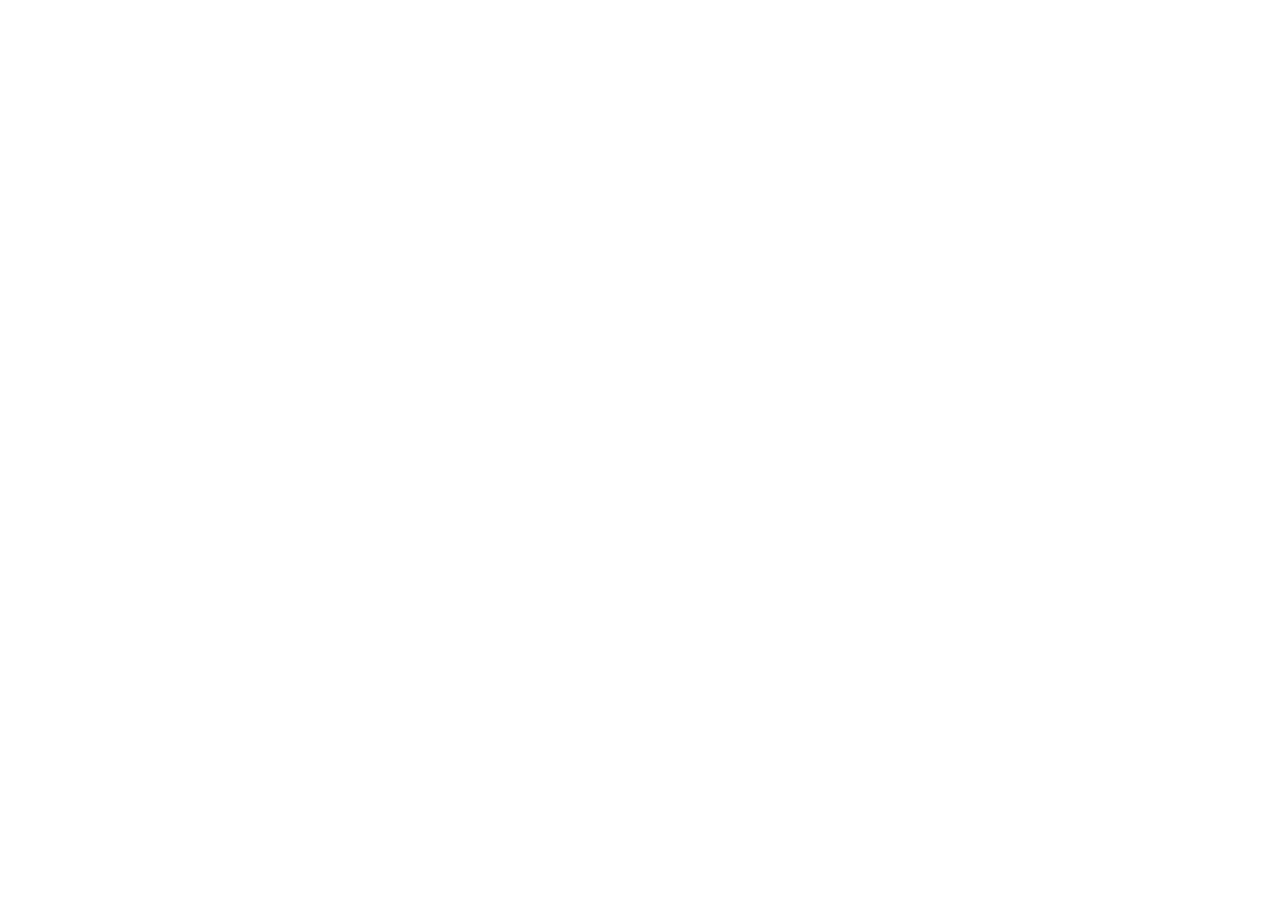
==== commit 96159082: "Update deck to 2026-11-13 version Add hover markers and labels to the line and stacked-area charts. " ====
--- a/index.html
+++ b/index.html
@@ -5,7 +5,7 @@
   <meta name="viewport" content="width=device-width, initial-scale=1">
   <title>The Changing Landscape of International Development</title>
   <link rel="stylesheet" href="lib/reveal/reveal.css">
-  <link rel="stylesheet" href="css/deck.css?v=2026-11-10l">
+  <link rel="stylesheet" href="css/deck.css?v=2026-11-13a">
 </head>
 <body>
   <main class="reveal" aria-label="Slides">
@@ -635,7 +635,6 @@
               <li>Who will fund climate mitigation and adaptation as aid falls and the multilateral order weakens?</li>
             </ul>
           </li>
-          <li>Coming soon: VoxDev talks with the chapter authors</li>
         </ul>
         <aside class="notes">
           <ul>
@@ -643,98 +642,6 @@
             <li>Africa holds ~30% of global reserves of key minerals</li>
           </ul>
         </aside>
-      </section>
-
-      <section>
-        <h2>Volume 6A: Persistent Barriers and Aggregate Trends</h2>
-        <div class="chapters">
-          <div>
-            <h3>Persistent Barriers to Development</h3>
-            <dl>
-              <dt>Pascaline Dupas</dt><dd><a href="https://www.dropbox.com/scl/fi/5gape5kcno32ii8anxbcc/Dupas_Geography_and_Dev_handbook.pdf?rlkey=4mlj7a30wwmmr0fsi7g1h7qj4&amp;st=mizxc3es&amp;dl=0" target="_blank" rel="noopener">Geography and Economic Development<span class="sr-only"> (opens in a new tab)</span></a></dd>
-              <dt>Jacob Moscona, Nathan Nunn, and James A. Robinson</dt><dd><a href="https://www.nber.org/papers/w34810" target="_blank" rel="noopener">Searching for Fish in Trees (<span lang="zh-Hant">緣木求魚</span>)? Economic Development when Context Matters<span class="sr-only"> (opens in a new tab)</span></a></dd>
-              <dt>Katherine Casey</dt><dd><a href="https://www.gsb.stanford.edu/sites/default/files/publication/pdfs/Casey_WeakStates_29January2026.pdf" target="_blank" rel="noopener">Politics and Policy Where State Capacity Is Low<span class="sr-only"> (opens in a new tab)</span></a></dd>
-              <dt>Dominic Rohner</dt><dd><a href="https://www.ifo.de/DocDL/cesifo1_wp12035.pdf" target="_blank" rel="noopener">Armed Conflict: Causes, Consequences, Policies<span class="sr-only"> (opens in a new tab)</span></a></dd>
-            </dl>
-          </div>
-          <div>
-            <h3>Aggregate Trends and their Implications for Economic Development</h3>
-            <dl>
-              <dt>Pinelopi Koujianou Goldberg and Michele Ruta</dt><dd><a href="https://www.nber.org/papers/w34283" target="_blank" rel="noopener">The Changing Nature of International Trade and its Implications for Development<span class="sr-only"> (opens in a new tab)</span></a></dd>
-              <dt>Daron Acemoglu, Ufuk Akcigit, and Simon Johnson</dt><dd><a href="https://www.nber.org/papers/w34730" target="_blank" rel="noopener">Technology and Economic Development<span class="sr-only"> (opens in a new tab)</span></a></dd>
-              <dt>Michael Peters, Youdan Zhang, and Fabrizio Zilibotti</dt><dd><a href="https://www.nber.org/papers/w34692" target="_blank" rel="noopener">Skipping the Factory: Service-Led Growth and Structural Transformation in the Developing World<span class="sr-only"> (opens in a new tab)</span></a></dd>
-            </dl>
-          </div>
-        </div>
-      </section>
-
-      <section>
-        <h2>Volume 6B: The Microeconomic Foundations of Economic Development</h2>
-        <div class="chapters">
-          <div>
-            <h3>Markets &amp; Market Failures</h3>
-            <dl>
-              <dt>Lauren Falcao Bergquist, Danial Lashkari, and Eric Verhoogen</dt><dd><a href="https://www.nber.org/papers/w34756" target="_blank" rel="noopener">Wedges: A Microeconomic Perspective on Misallocation<span class="sr-only"> (opens in a new tab)</span></a></dd>
-              <dt>Jishnu Das and Cauê Dobbin</dt><dd><a href="https://www.nber.org/papers/w35061" target="_blank" rel="noopener">Human Capital Markets<span class="sr-only"> (opens in a new tab)</span></a></dd>
-              <dt>Oriana Bandiera, Robin Burgess, Anton Heil, and Munshi Sulaiman</dt><dd><a href="https://www.robinburgess.com/s/260203_poverty_traps.pdf" target="_blank" rel="noopener">Poverty Traps<span class="sr-only"> (opens in a new tab)</span></a></dd>
-              <dt>B. Kelsey Jack and Nicholas Ryan</dt><dd><a href="https://www.nber.org/papers/w34735" target="_blank" rel="noopener">Economic Development and the Environment<span class="sr-only"> (opens in a new tab)</span></a></dd>
-            </dl>
-          </div>
-          <div>
-            <h3>People</h3>
-            <dl>
-              <dt>Philippe Aghion, Ingvild Almås, and Costas Meghir</dt><dd><a href="https://www.nber.org/papers/w34602" target="_blank" rel="noopener">Human Capital and Development<span class="sr-only"> (opens in a new tab)</span></a></dd>
-              <dt>Erica Field, Madeline McKelway, and Alessandra Voena</dt><dd><a href="https://www.nber.org/papers/w34832" target="_blank" rel="noopener">Gender Norms and Development<span class="sr-only"> (opens in a new tab)</span></a></dd>
-              <dt>Emily Breza and Supreet Kaur</dt><dd><a href="https://www.nber.org/papers/w34753" target="_blank" rel="noopener">Psychology and Development: Applications from Cognitive and Social Psychology<span class="sr-only"> (opens in a new tab)</span></a></dd>
-              <dt>Rema Hanna, Benjamin A. Olken, and Alexa Weiss</dt><dd><a href="https://www.dropbox.com/scl/fi/axaq0k1kyj1zajbx06qep/Social-Protection-Chapter_Handbook-of-Development-Economics.pdf?rlkey=shqc524m2vmqfygc0st5gqg01&amp;dl=0" target="_blank" rel="noopener">Social Protection: Policymakers' Views and Empirical Evidence<span class="sr-only"> (opens in a new tab)</span></a></dd>
-            </dl>
-          </div>
-        </div>
-      </section>
-
-      <section class="headshots dark" data-background-color="#00356b">
-        <h2 class="sr-only">The volume's authors</h2>
-        <p class="sr-only">Hover over, focus, or select a photo to see the author's chapter. Press Escape to close it.</p>
-        <div class="bubbles">
-          <button type="button" class="author above end" style="left:86.40%;bottom:5.27%" aria-describedby="author-0"><img src="img/bubbles/costas-meghir.webp" alt="Costas Meghir"><span class="tip" role="tooltip" id="author-0"><strong>Costas Meghir</strong><span class="chapter">Human Capital and Development</span></span></button>
-          <button type="button" class="author below end" style="left:79.04%;bottom:58.08%" aria-describedby="author-1"><img src="img/bubbles/emily-breza.webp" alt="Emily Breza"><span class="tip" role="tooltip" id="author-1"><strong>Emily Breza</strong><span class="chapter">Psychology and Development: Applications from Cognitive and Social Psychology</span></span></button>
-          <button type="button" class="author above center" style="left:14.50%;bottom:26.73%" aria-describedby="author-2"><img src="img/bubbles/jishnu-das.webp" alt="Jishnu Das"><span class="tip" role="tooltip" id="author-2"><strong>Jishnu Das</strong><span class="chapter">Human Capital Markets</span></span></button>
-          <button type="button" class="author below center" style="left:73.14%;bottom:76.10%" aria-describedby="author-3"><img src="img/bubbles/benjamin-olken.webp" alt="Benjamin A. Olken"><span class="tip" role="tooltip" id="author-3"><strong>Benjamin A. Olken</strong><span class="chapter">Social Protection: Policymakers' Views and Empirical Evidence</span></span></button>
-          <button type="button" class="author above start" style="left:8.17%;bottom:41.83%" aria-describedby="author-4"><img src="img/bubbles/erica-field.webp" alt="Erica Field"><span class="tip" role="tooltip" id="author-4"><strong>Erica Field</strong><span class="chapter">Gender Norms and Development</span></span></button>
-          <button type="button" class="author below start" style="left:2.19%;bottom:76.84%" aria-describedby="author-5"><img src="img/bubbles/kelsey-jack.webp" alt="B. Kelsey Jack"><span class="tip" role="tooltip" id="author-5"><strong>B. Kelsey Jack</strong><span class="chapter">Economic Development and the Environment</span></span></button>
-          <button type="button" class="author below center" style="left:24.86%;bottom:79.02%" aria-describedby="author-6"><img src="img/bubbles/rohini-pande.webp" alt="Rohini Pande"><span class="tip" role="tooltip" id="author-6"><strong>Rohini Pande</strong><span class="chapter">Introduction: The Changing Landscape of International Development</span></span></button>
-          <button type="button" class="author above end" style="left:88.20%;bottom:49.43%" aria-describedby="author-7"><img src="img/bubbles/jacob-moscona.webp" alt="Jacob Moscona"><span class="tip" role="tooltip" id="author-7"><strong>Jacob Moscona</strong><span class="chapter">Searching for Fish in Trees (<span lang="zh-Hant">緣木求魚</span>)? Economic Development when Context Matters</span></span></button>
-          <button type="button" class="author above end" style="left:86.21%;bottom:23.48%" aria-describedby="author-8"><img src="img/bubbles/ingvild-almas.webp" alt="Ingvild Almås"><span class="tip" role="tooltip" id="author-8"><strong>Ingvild Almås</strong><span class="chapter">Human Capital and Development</span></span></button>
-          <button type="button" class="author above center" style="left:20.84%;bottom:42.52%" aria-describedby="author-9"><img src="img/bubbles/alexa-weiss.webp" alt="Alexa Weiss"><span class="tip" role="tooltip" id="author-9"><strong>Alexa Weiss</strong><span class="chapter">Social Protection: Policymakers' Views and Empirical Evidence</span></span></button>
-          <button type="button" class="author above start" style="left:8.66%;bottom:3.89%" aria-describedby="author-10"><img src="img/bubbles/pinelopi-goldberg.webp" alt="Pinelopi Koujianou Goldberg"><span class="tip" role="tooltip" id="author-10"><strong>Pinelopi Koujianou Goldberg</strong><span class="chapter">The Changing Nature of International Trade and its Implications for Development</span><span class="chapter">Introduction: The Changing Landscape of International Development</span></span></button>
-          <button type="button" class="author above center" style="left:32.99%;bottom:42.14%" aria-describedby="author-11"><img src="img/bubbles/simon-johnson.webp" alt="Simon Johnson"><span class="tip" role="tooltip" id="author-11"><strong>Simon Johnson</strong><span class="chapter">Technology and Economic Development</span></span></button>
-          <button type="button" class="author above center" style="left:18.80%;bottom:7.70%" aria-describedby="author-12"><img src="img/bubbles/philippe-aghion.webp" alt="Philippe Aghion"><span class="tip" role="tooltip" id="author-12"><strong>Philippe Aghion</strong><span class="chapter">Human Capital and Development</span></span></button>
-          <button type="button" class="author above end" style="left:78.71%;bottom:36.20%" aria-describedby="author-13"><img src="img/bubbles/anton-heil.webp" alt="Anton Heil"><span class="tip" role="tooltip" id="author-13"><strong>Anton Heil</strong><span class="chapter">Poverty Traps</span></span></button>
-          <button type="button" class="author below end" style="left:85.06%;bottom:77.70%" aria-describedby="author-14"><img src="img/bubbles/eric-verhoogen.webp" alt="Eric Verhoogen"><span class="tip" role="tooltip" id="author-14"><strong>Eric Verhoogen</strong><span class="chapter">Wedges: A Microeconomic Perspective on Misallocation</span></span></button>
-          <button type="button" class="author above center" style="left:39.27%;bottom:26.13%" aria-describedby="author-15"><img src="img/bubbles/nathan-nunn.webp" alt="Nathan Nunn"><span class="tip" role="tooltip" id="author-15"><strong>Nathan Nunn</strong><span class="chapter">Searching for Fish in Trees (<span lang="zh-Hant">緣木求魚</span>)? Economic Development when Context Matters</span></span></button>
-          <button type="button" class="author below center" style="left:47.70%;bottom:73.37%" aria-describedby="author-16"><img src="img/bubbles/robin-burgess.webp" alt="Robin Burgess"><span class="tip" role="tooltip" id="author-16"><strong>Robin Burgess</strong><span class="chapter">Poverty Traps</span></span></button>
-          <button type="button" class="author above center" style="left:60.66%;bottom:45.36%" aria-describedby="author-17"><img src="img/bubbles/fabrizio-zilibotti.webp" alt="Fabrizio Zilibotti"><span class="tip" role="tooltip" id="author-17"><strong>Fabrizio Zilibotti</strong><span class="chapter">Skipping the Factory: Service-Led Growth and Structural Transformation in the Developing World</span></span></button>
-          <button type="button" class="author below center" style="left:59.21%;bottom:79.02%" aria-describedby="author-18"><img src="img/bubbles/michael-peters.webp" alt="Michael Peters"><span class="tip" role="tooltip" id="author-18"><strong>Michael Peters</strong><span class="chapter">Skipping the Factory: Service-Led Growth and Structural Transformation in the Developing World</span></span></button>
-          <button type="button" class="author above center" style="left:45.13%;bottom:3.97%" aria-describedby="author-19"><img src="img/bubbles/madeline-mckelway.webp" alt="Madeline McKelway"><span class="tip" role="tooltip" id="author-19"><strong>Madeline McKelway</strong><span class="chapter">Gender Norms and Development</span></span></button>
-          <button type="button" class="author above center" style="left:67.01%;bottom:30.71%" aria-describedby="author-20"><img src="img/bubbles/nicholas-ryan.webp" alt="Nicholas Ryan"><span class="tip" role="tooltip" id="author-20"><strong>Nicholas Ryan</strong><span class="chapter">Economic Development and the Environment</span></span></button>
-          <button type="button" class="author below start" style="left:12.54%;bottom:75.77%" aria-describedby="author-21"><img src="img/bubbles/pascaline-dupas.webp" alt="Pascaline Dupas"><span class="tip" role="tooltip" id="author-21"><strong>Pascaline Dupas</strong><span class="chapter">Geography and Economic Development</span><span class="chapter">Introduction: The Changing Landscape of International Development</span></span></button>
-          <button type="button" class="author below center" style="left:55.62%;bottom:61.47%" aria-describedby="author-22"><img src="img/bubbles/michele-ruta.webp" alt="Michele Ruta"><span class="tip" role="tooltip" id="author-22"><strong>Michele Ruta</strong><span class="chapter">The Changing Nature of International Trade and its Implications for Development</span></span></button>
-          <button type="button" class="author above start" style="left:4.64%;bottom:20.89%" aria-describedby="author-23"><img src="img/bubbles/danial-lashkari.webp" alt="Danial Lashkari"><span class="tip" role="tooltip" id="author-23"><strong>Danial Lashkari</strong><span class="chapter">Wedges: A Microeconomic Perspective on Misallocation</span></span></button>
-          <button type="button" class="author above center" style="left:56.83%;bottom:7.09%" aria-describedby="author-24"><img src="img/bubbles/daron-acemoglu.webp" alt="Daron Acemoglu"><span class="tip" role="tooltip" id="author-24"><strong>Daron Acemoglu</strong><span class="chapter">Technology and Economic Development</span></span></button>
-          <button type="button" class="author below center" style="left:65.96%;bottom:62.81%" aria-describedby="author-25"><img src="img/bubbles/katherine-casey.webp" alt="Katherine Casey"><span class="tip" role="tooltip" id="author-25"><strong>Katherine Casey</strong><span class="chapter">Politics and Policy Where State Capacity Is Low</span></span></button>
-          <button type="button" class="author above start" style="left:3.97%;bottom:58.69%" aria-describedby="author-26"><img src="img/bubbles/ufuk-akcigit.webp" alt="Ufuk Akcigit"><span class="tip" role="tooltip" id="author-26"><strong>Ufuk Akcigit</strong><span class="chapter">Technology and Economic Development</span></span></button>
-          <button type="button" class="author below center" style="left:43.05%;bottom:56.68%" aria-describedby="author-27"><img src="img/bubbles/youdan-zhang.webp" alt="Youdan Zhang"><span class="tip" role="tooltip" id="author-27"><strong>Youdan Zhang</strong><span class="chapter">Skipping the Factory: Service-Led Growth and Structural Transformation in the Developing World</span></span></button>
-          <button type="button" class="author above center" style="left:27.16%;bottom:57.39%" aria-describedby="author-28"><img src="img/bubbles/oriana-bandiera.webp" alt="Oriana Bandiera"><span class="tip" role="tooltip" id="author-28"><strong>Oriana Bandiera</strong><span class="chapter">Poverty Traps</span></span></button>
-          <button type="button" class="author above center" style="left:66.80%;bottom:4.72%" aria-describedby="author-29"><img src="img/bubbles/alessandra-voena.webp" alt="Alessandra Voena"><span class="tip" role="tooltip" id="author-29"><strong>Alessandra Voena</strong><span class="chapter">Gender Norms and Development</span></span></button>
-          <button type="button" class="author below center" style="left:14.31%;bottom:57.31%" aria-describedby="author-30"><img src="img/bubbles/lauren-bergquist.webp" alt="Lauren Falcao Bergquist"><span class="tip" role="tooltip" id="author-30"><strong>Lauren Falcao Bergquist</strong><span class="chapter">Wedges: A Microeconomic Perspective on Misallocation</span></span></button>
-          <button type="button" class="author above center" style="left:74.93%;bottom:20.20%" aria-describedby="author-31"><img src="img/bubbles/caue-dobbin.webp" alt="Cauê Dobbin"><span class="tip" role="tooltip" id="author-31"><strong>Cauê Dobbin</strong><span class="chapter">Human Capital Markets</span></span></button>
-          <button type="button" class="author above center" style="left:48.09%;bottom:40.58%" aria-describedby="author-32"><img src="img/bubbles/rema-hanna.webp" alt="Rema Hanna"><span class="tip" role="tooltip" id="author-32"><strong>Rema Hanna</strong><span class="chapter">Social Protection: Policymakers' Views and Empirical Evidence</span></span></button>
-          <button type="button" class="author above center" style="left:35.08%;bottom:8.52%" aria-describedby="author-33"><img src="img/bubbles/munshi-sulaiman.webp" alt="Munshi Sulaiman"><span class="tip" role="tooltip" id="author-33"><strong>Munshi Sulaiman</strong><span class="chapter">Poverty Traps</span></span></button>
-          <button type="button" class="author above center" style="left:26.76%;bottom:19.51%" aria-describedby="author-34"><img src="img/bubbles/dominic-rohner.webp" alt="Dominic Rohner"><span class="tip" role="tooltip" id="author-34"><strong>Dominic Rohner</strong><span class="chapter">Armed Conflict: Causes, Consequences, Policies</span></span></button>
-          <button type="button" class="author above center" style="left:57.06%;bottom:25.52%" aria-describedby="author-35"><img src="img/bubbles/supreet-kaur.webp" alt="Supreet Kaur"><span class="tip" role="tooltip" id="author-35"><strong>Supreet Kaur</strong><span class="chapter">Psychology and Development: Applications from Cognitive and Social Psychology</span></span></button>
-          <button type="button" class="author below center" style="left:36.06%;bottom:76.61%" aria-describedby="author-36"><img src="img/bubbles/james-robinson.webp" alt="James A. Robinson"><span class="tip" role="tooltip" id="author-36"><strong>James A. Robinson</strong><span class="chapter">Searching for Fish in Trees (<span lang="zh-Hant">緣木求魚</span>)? Economic Development when Context Matters</span></span></button>
-          <button type="button" class="author above center" style="left:76.60%;bottom:3.10%" aria-describedby="author-37"><img src="img/bubbles/nils-enevoldsen.webp" alt="Nils Enevoldsen"><span class="tip" role="tooltip" id="author-37"><strong>Nils Enevoldsen</strong><span class="chapter">👋</span></span></button>
-        </div>
       </section>
 
     </div>
@@ -744,7 +651,7 @@
   <script src="lib/reveal/plugin/notes/notes.js"></script>
   <script src="lib/d3.min.js"></script>
   <script src="lib/plot.umd.min.js"></script>
-  <script src="js/deck.js?v=2026-11-10j"></script>
+  <script src="js/deck.js?v=2026-11-13g"></script>
   <script src="data/articles.js"></script>
   <script src="data/povregion.js"></script>
   <script src="data/lifeexp.js"></script>
--- a/css/deck.css
+++ b/css/deck.css
@@ -0,0 +1,315 @@
+/*
+Yale identity (yaleidentity.yale.edu): Yale Blue as the base color, used purposefully;
+the Yale typeface (YaleNew) for titles and headings, Mallory for text, each followed by
+the fallbacks Yale names for its presentation template (Georgia and Calibri). The web
+fonts in fonts/ are the ones egc.yale.edu serves; they are licensed for Yale websites.
+Accessibility follows Yale's WCAG 2.1 AA checklist: text contrast of at least 4.5:1,
+3:1 for controls and focus indicators, visible keyboard focus, and dismissible tooltips.
+Chart colors are set in js/deck.js, not here.
+*/
+
+@font-face { font-family: "Mallory"; font-weight: 300; font-style: normal; font-display: swap; src: url(../fonts/Mallory-300.woff2) format("woff2"); }
+@font-face { font-family: "Mallory"; font-weight: 400; font-style: normal; font-display: swap; src: url(../fonts/Mallory-400.woff2) format("woff2"); }
+@font-face { font-family: "Mallory"; font-weight: 400; font-style: italic; font-display: swap; src: url(../fonts/Mallory-400i.woff2) format("woff2"); }
+@font-face { font-family: "Mallory"; font-weight: 700; font-style: normal; font-display: swap; src: url(../fonts/Mallory-700.woff2) format("woff2"); }
+@font-face { font-family: "Mallory"; font-weight: 700; font-style: italic; font-display: swap; src: url(../fonts/Mallory-700i.woff2) format("woff2"); }
+@font-face { font-family: "YaleNew"; font-weight: 400; font-style: normal; font-display: swap; src: url(../fonts/YaleNew-400.woff2) format("woff2"); }
+@font-face { font-family: "YaleNew"; font-weight: 400; font-style: italic; font-display: swap; src: url(../fonts/YaleNew-400i.woff2) format("woff2"); }
+@font-face { font-family: "YaleNew"; font-weight: 700; font-style: normal; font-display: swap; src: url(../fonts/YaleNew-700.woff2) format("woff2"); }
+@font-face { font-family: "YaleNew"; font-weight: 700; font-style: italic; font-display: swap; src: url(../fonts/YaleNew-700i.woff2) format("woff2"); }
+
+:root {
+  --yale-blue: #00356b;
+  --yale-gray: #968c83;   /* PMS Warm Gray 7: rules and borders only, 3.4:1 on white */
+  --blue-tint: #e8eef5;   /* Yale Blue at about 9% on white */
+  --ink: #222;
+  --muted: #4d4d4d;       /* 8.6:1 on white */
+  --bg: #fff;
+  --font-serif: "YaleNew", "Yale", Georgia, "Times New Roman", serif;
+  --font-sans: "Mallory", Calibri, "Segoe UI", system-ui, -apple-system, sans-serif;
+}
+
+html, body {
+  margin: 0;
+  height: 100%;
+  background: var(--bg);
+  color: var(--ink);
+  font-family: var(--font-sans);
+}
+
+.sr-only {
+  position: absolute !important;
+  width: 1px;
+  height: 1px;
+  margin: -1px;
+  padding: 0;
+  overflow: hidden;
+  clip: rect(0 0 0 0);
+  white-space: nowrap;
+  border: 0;
+}
+
+.reveal { font-size: 26px; color: var(--ink); font-family: var(--font-sans); }
+.reveal .slides { text-align: left; }
+.reveal .slides > section { height: 100%; box-sizing: border-box; padding: 20px 44px; }
+.reveal h1, .reveal h2, .reveal h3 { margin: 0 0 0.7em; font-family: var(--font-serif); font-weight: 400; line-height: 1.15; color: var(--yale-blue); }
+.reveal h1 { font-size: 2.1em; }
+.reveal h2 { font-size: 1.45em; }
+.reveal h3 { font-family: var(--font-sans); font-weight: 700; font-size: 0.75em; }
+.reveal p { margin: 0 0 0.7em; line-height: 1.4; }
+.reveal ul, .reveal ol { margin: 0 0 0.7em; padding-left: 1.2em; }
+.reveal li { margin-bottom: 0.65em; line-height: 1.35; }
+.reveal li ul { margin-top: 0.45em; font-size: 0.95em; }
+/* Slides of text alone (no chart, image or chapter list) use larger type to fill the slide */
+.reveal .slides > section:not(.dark):not(:has(figure, .chapters)) { font-size: 30px; }
+.reveal .slides > section:not(.dark):not(:has(figure, .chapters)) li { margin-bottom: 0.9em; }
+.reveal ul.spaced li { margin-bottom: 0.9em; }
+.reveal li::marker { color: var(--yale-blue); }
+.reveal ol > li::marker { font-weight: 700; }
+.reveal strong { font-weight: 700; }
+
+/* Content slides: the title on a Yale Blue band across the top, matched by the
+   thinner bar of slide dots across the bottom */
+.reveal .slides > section:not(.dark) > h2 {
+  font-size: 37.7px;   /* fixed, so the band is the same height on every slide */
+  margin: -20px -44px 0.8em;
+  padding: 22px 44px 20px;
+  background: var(--yale-blue);
+  color: #fff;
+}
+
+/* Slides on Yale Blue */
+.reveal .dark, .reveal .dark h1, .reveal .dark h2 { color: #fff; }
+.section-slide h2 { margin-top: 270px; font-size: 1.9em; }
+
+.title-slide { padding-top: 150px !important; }
+.title-slide .subtitle { font-size: 1.1em; }
+.title-slide hr { border: 0; border-top: 2px solid #fff; margin: 1em 0; width: 60%; }
+.title-slide .authors { list-style: none; padding: 0; margin: 0 0 1em; display: flex; gap: 48px; }
+.title-slide .authors li { margin: 0; }
+.title-slide .affiliation { display: block; font-size: 0.8em; }
+.title-slide .credit { position: absolute; left: 44px; bottom: 60px; font-size: 0.7em; }
+
+/* Reveal's navigation arrows */
+.reveal .controls { color: var(--yale-blue); bottom: 36px; }
+.reveal.has-dark-background .controls { color: #fff; }
+
+/* On the title slide the next arrow breathes: a slow swell and a longer release */
+@keyframes breathe {
+  0%, 100% { scale: 1; opacity: 0.6; }
+  40% { scale: 1.22; opacity: 1; }
+}
+.on-first-slide .reveal .controls .navigate-right { animation: breathe 5s ease-in-out infinite; }
+
+/* Slide dots (js/deck.js), in a Yale Blue bar across the bottom */
+.reveal .dots {
+  position: absolute;
+  left: 0;
+  right: 0;
+  bottom: 0;
+  z-index: 30;
+  height: 20px;
+  display: flex;
+  justify-content: center;
+  align-items: center;
+  background: var(--yale-blue);
+}
+.dots .dot {
+  position: relative;
+  width: 18px;
+  height: 20px;
+  margin: 0;
+  padding: 0;
+  border: 0;
+  background: none;
+  font: inherit;
+  cursor: pointer;
+}
+.dots .dot::before {
+  content: "";
+  position: absolute;
+  left: 50%;
+  top: 50%;
+  width: 6px;
+  height: 6px;
+  border-radius: 50%;
+  background: #fff;
+  transform: translate(-50%, -50%);
+  transition: width 0.3s ease-out, height 0.3s ease-out;
+}
+.dots .dot.section::before { width: 9px; height: 9px; }
+.dots .dot.current::before { width: 14px; height: 14px; }
+.reveal .dots .dot:focus-visible { outline: 2px solid #fff; outline-offset: -1px; border-radius: 4px; }
+.dot-tip {
+  display: none;
+  position: absolute;
+  bottom: calc(100% + 6px);
+  left: 50%;
+  transform: translateX(calc(-50% + var(--shift, 0px)));
+  width: max-content;
+  max-width: min(320px, 100vw - 32px);
+  padding: 6px 10px;
+  border-radius: 4px;
+  background: #fff;
+  color: var(--ink);
+  box-shadow: 0 2px 10px rgb(0 0 0 / 0.3);
+  font-size: 15px;
+  line-height: 1.3;
+  text-align: left;
+  pointer-events: none;
+}
+.dot:is(:hover, :focus-visible) .dot-tip { display: block; }
+body.tips-dismissed .dots .dot-tip { display: none; }
+
+/* Keyboard focus: a 3px outline in Yale Blue, white on Yale Blue slides */
+.reveal :focus-visible,
+.reveal .controls button:focus-visible {
+  outline: 3px solid var(--yale-blue);
+  outline-offset: 2px;
+}
+.reveal .dark :focus-visible,
+.reveal.has-dark-background .controls button:focus-visible { outline-color: #fff; }
+
+/* Figure slides: a 5:4 chart on the left, its points on the right */
+.columns { display: flex; gap: 48px; align-items: flex-start; }
+.columns figure { margin: 0; flex: 0 0 560px; }
+.columns .points { flex: 1; margin-top: 64px; }
+figure.image img { display: block; width: 560px; margin-top: 40px; }
+
+figcaption { color: var(--muted); font-size: 0.65em; margin-top: 6px; line-height: 1.35; }
+
+.toolbar { display: flex; gap: 12px; align-items: center; min-height: 32px; margin-bottom: 4px; }
+.toolbar .table-toggle { margin-left: auto; }
+.toggle { display: flex; gap: 6px; }
+.toolbar button {
+  font: inherit;
+  font-size: 0.58em;
+  padding: 4px 12px;
+  border: 1px solid var(--yale-blue);
+  border-radius: 3px;
+  background: var(--bg);
+  color: var(--yale-blue);
+  cursor: pointer;
+}
+.toolbar button:hover { background: var(--blue-tint); }
+.toolbar button[aria-pressed="true"] { background: var(--yale-blue); color: #fff; }
+
+/* The chart's data, shown in place of the chart */
+.data-table { height: 448px; overflow: auto; border: 1px solid var(--yale-gray); font-size: 0.55em; }
+.data-table table { border-collapse: collapse; width: 100%; }
+.data-table th, .data-table td { padding: 4px 8px; text-align: right; border-bottom: 1px solid #ddd; font-variant-numeric: tabular-nums; }
+.data-table th[scope="row"], .data-table thead th:first-child { text-align: left; }
+.data-table thead th { position: sticky; top: 0; background: var(--blue-tint); color: var(--yale-blue); vertical-align: bottom; }
+.data-table th[scope="row"] { font-weight: 400; }
+
+/* Plot's color legend, above the chart */
+.plot figure { margin: 0; }
+.plot [class*="-swatches"] { font-size: 18px; }
+/* Escape hides chart tooltips until the pointer moves again */
+.tips-dismissed .plot :is(g[aria-label="tip"], .tip-marker) { display: none; }
+
+.questions li { margin-bottom: 0.9em; }
+
+/* Icon table (Font Awesome Free 6.5.2 solid icons, CC BY 4.0, inlined) */
+table.conditions { border-collapse: collapse; margin-top: 10px; }
+table.conditions td, table.conditions th { padding: 15px 24px 15px 0; text-align: left; vertical-align: middle; border: 0; }
+table.conditions th { width: 250px; font-weight: 700; }
+.icon { display: block; width: 44px; height: 44px; fill: var(--yale-blue); }
+
+table.trade { border-collapse: collapse; font-size: 0.9em; margin-bottom: 1.2em; }
+table.trade th, table.trade td { padding: 16px 18px 16px 0; text-align: left; vertical-align: top; border: 0; line-height: 1.3; }
+table.trade thead th { border-bottom: 2px solid var(--yale-blue); color: var(--yale-blue); }
+table.trade tbody th { width: 200px; }
+table.trade tbody tr + tr > * { border-top: 1px solid #ddd; }
+
+.two-up { display: grid; grid-template-columns: 1fr 1fr; gap: 48px; font-size: 0.9em; }
+
+/* Chapter lists */
+.chapters { display: grid; grid-template-columns: 1fr 1fr; gap: 48px; font-size: 0.92em; }
+.chapters h3 {
+  background: var(--blue-tint);
+  padding: 6px 10px;
+  min-height: 2.6em;
+  font-size: 0.8em;
+  text-transform: uppercase;
+  letter-spacing: 0.08em;
+  margin-bottom: 0.8em;
+}
+.chapters dt { margin-top: 1.1em; line-height: 1.3; }
+.chapters dd { margin: 0.2em 0 0 1.2em; font-style: italic; color: var(--yale-blue); font-size: 0.88em; line-height: 1.3; }
+.chapters a { color: inherit; text-decoration: underline; text-decoration-thickness: 1px; text-underline-offset: 3px; }
+.chapters a:hover { text-decoration-thickness: 2px; }
+/* External-link icon after each chapter link: Font Awesome Free 6.5.2
+   arrow-up-right-from-square (CC BY 4.0), drawn in the text color */
+.chapters a::after {
+  content: "";
+  display: inline-block;
+  width: 0.72em;
+  height: 0.72em;
+  margin-left: 0.35em;
+  background: currentColor;
+  -webkit-mask: url("data:image/svg+xml,%3Csvg xmlns='http://www.w3.org/2000/svg' viewBox='0 0 512 512'%3E%3Cpath d='M320 0c-17.7 0-32 14.3-32 32s14.3 32 32 32h82.7L201.4 265.4c-12.5 12.5-12.5 32.8 0 45.3s32.8 12.5 45.3 0L448 109.3V192c0 17.7 14.3 32 32 32s32-14.3 32-32V32c0-17.7-14.3-32-32-32H320zM80 32C35.8 32 0 67.8 0 112V432c0 44.2 35.8 80 80 80H400c44.2 0 80-35.8 80-80V320c0-17.7-14.3-32-32-32s-32 14.3-32 32V432c0 8.8-7.2 16-16 16H80c-8.8 0-16-7.2-16-16V112c0-8.8 7.2-16 16-16H192c17.7 0 32-14.3 32-32s-14.3-32-32-32H80z'/%3E%3C/svg%3E") center / contain no-repeat;
+  mask: url("data:image/svg+xml,%3Csvg xmlns='http://www.w3.org/2000/svg' viewBox='0 0 512 512'%3E%3Cpath d='M320 0c-17.7 0-32 14.3-32 32s14.3 32 32 32h82.7L201.4 265.4c-12.5 12.5-12.5 32.8 0 45.3s32.8 12.5 45.3 0L448 109.3V192c0 17.7 14.3 32 32 32s32-14.3 32-32V32c0-17.7-14.3-32-32-32H320zM80 32C35.8 32 0 67.8 0 112V432c0 44.2 35.8 80 80 80H400c44.2 0 80-35.8 80-80V320c0-17.7-14.3-32-32-32s-32 14.3-32 32V432c0 8.8-7.2 16-16 16H80c-8.8 0-16-7.2-16-16V112c0-8.8 7.2-16 16-16H192c17.7 0 32-14.3 32-32s-14.3-32-32-32H80z'/%3E%3C/svg%3E") center / contain no-repeat;
+}
+
+/* Author headshots, placed as on the PDF slide (16 x 9 cm, circles of radius 0.769 cm).
+   Each is a button: hover, focus or selection enlarges it and shows its tooltip. */
+.headshots .bubbles { position: absolute; inset: 0; }
+.author {
+  position: absolute;
+  width: 9.61%;
+  aspect-ratio: 1;
+  margin: 0;
+  padding: 0;
+  border: 0;
+  border-radius: 50%;
+  background: none;
+  font: inherit;
+  cursor: pointer;
+  /* js/deck.js animates the transform; this transition serves reduced motion and no-JS */
+  transition: transform 0.15s ease-out;
+}
+/* Each image is already round, with its white ring and transparent corners
+   (img/make_bubbles.py), so moving bubbles are only scaled bitmaps */
+.author img {
+  display: block;
+  width: 100%;
+  height: 100%;
+  margin: 0;
+}
+.author:hover, .author:focus-visible, .author.pinned { z-index: 10; }
+.bubbles:not(.physics) .author:is(:hover, :focus-visible, .pinned) { transform: scale(2.25); }
+.author:focus-visible { outline: 2px solid #fff; outline-offset: 2px; }  /* 4.5px when enlarged */
+.author .tip {
+  display: none;
+  position: absolute;
+  width: max-content;
+  max-width: 200px;
+  padding: 5.3px 8px;
+  background: #fff;
+  color: var(--ink);
+  border-radius: 2.7px;
+  box-shadow: 0 1px 4px rgb(0 0 0 / 0.3);
+  font-size: 8px;            /* scaled 2.25x with its button: 18px on the slide */
+  line-height: 1.35;
+  text-align: left;
+  pointer-events: auto;
+}
+.author .tip strong { display: block; color: var(--yale-blue); font-size: 1.1em; }
+.author .tip .chapter { display: block; margin-top: 4px; font-style: italic; }
+.author:hover .tip, .author:focus-visible .tip, .author.pinned .tip { display: block; }
+.author.dismissed .tip { display: none; }
+.author.above .tip { bottom: calc(100% + 4px); }
+.author.below .tip { top: calc(100% + 4px); }
+.author.center .tip { left: 50%; transform: translateX(-50%); }
+.author.start .tip { left: 0; }
+.author.end .tip { right: 0; }
+
+@media (prefers-reduced-motion: reduce) {
+  .author, .dots .dot::before { transition: none; }
+  .on-first-slide .reveal .controls .navigate-right { animation: none; }
+}
+
+@media print {
+  .toolbar { display: none; }
+}
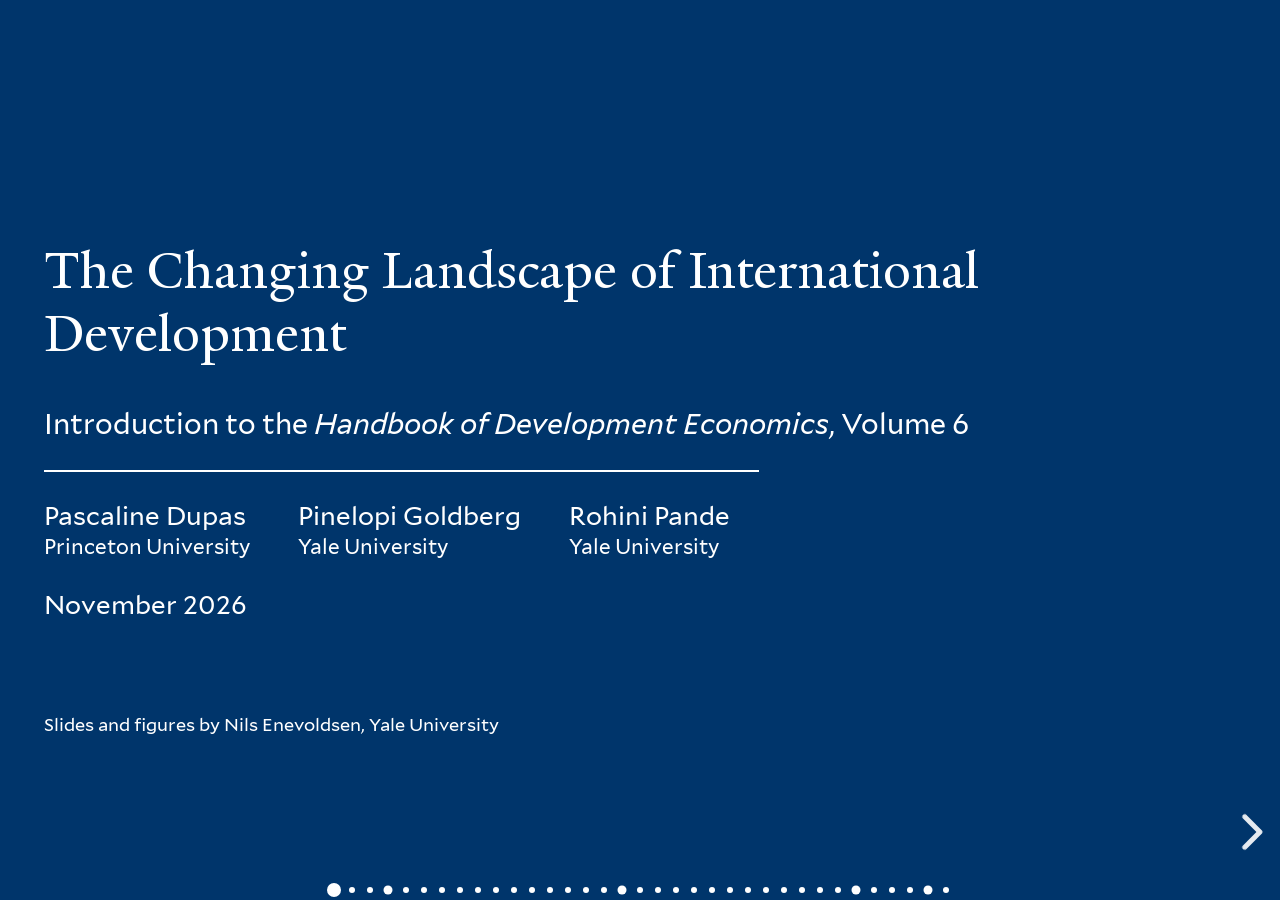
==== commit dc77df2f: "Remove speaker notes Delete the notes from every slide and the reveal.js notes plugin, so the S key " ====
--- a/index.html
+++ b/index.html
@@ -39,13 +39,6 @@
             <li>The boom coincided with real progress on core dimensions of development</li>
           </ul>
         </div>
-        <aside class="notes">
-          <ul>
-            <li>Three-fifths of development articles in leading journals have been published since Volume 5 (2010)</li>
-            <li>Ten times the output of the period between Volumes 4 and 5</li>
-            <li>Deliberately does not revisit agricultural productivity and health (earlier editions) or field experiments (2017 <em>Handbook of Field Experiments</em>)</li>
-          </ul>
-        </aside>
       </section>
 
       <section>
@@ -60,12 +53,6 @@
           <p><strong>Reflections:</strong> lessons on policy and institutions</p>
           <p><strong>Conclusion:</strong> open questions</p>
         </div>
-        <aside class="notes">
-          <ul>
-            <li>These questions run through the whole volume, whether chapters take them on directly or indirectly</li>
-            <li>Volume 6A: persistent barriers and aggregate trends; Volume 6B: microeconomic foundations (markets, people)</li>
-          </ul>
-        </aside>
       </section>
 
       <section class="section-slide dark" data-background-color="#00356b">
@@ -86,12 +73,6 @@
             <li>In sub-Saharan Africa and in the Middle East, North Africa, and Afghanistan, poverty is entrenched and may even rise</li>
           </ul>
         </div>
-        <aside class="notes">
-          <ul>
-            <li>People living on less than $3/day: 2.3 billion in 1989, 840 million in 2023</li>
-            <li>1989: the Berlin Wall fell and Volume 2 of the <em>Handbook</em> was published</li>
-          </ul>
-        </aside>
       </section>
 
       <section>
@@ -109,12 +90,6 @@
             <li>Gains were largest in low-income countries</li>
           </ul>
         </div>
-        <aside class="notes">
-          <ul>
-            <li>Global life expectancy rose 6.2 years between 1990 and 2021</li>
-            <li>At low incomes, life expectancy was 20+ years higher in 2020 than in 1950 at the same income</li>
-          </ul>
-        </aside>
       </section>
 
       <section>
@@ -131,11 +106,6 @@
             <li>Child mortality fell even where poverty fell least, a sign that health technology reached poor countries</li>
           </ul>
         </div>
-        <aside class="notes">
-          <ul>
-            <li>Under-five mortality fell sharply between 1989 and 2025</li>
-          </ul>
-        </aside>
       </section>
 
       <section>
@@ -156,13 +126,6 @@
             <li>Legal rights expanded for marginalized groups, especially women: in the workplace, in mobility, in marriage</li>
           </ul>
         </div>
-        <aside class="notes">
-          <ul>
-            <li>By 2015, a majority of the world's poor lived in democracies</li>
-            <li>The drop after 2017 is India's reclassification as an electoral autocracy</li>
-            <li>Women, Business and the Law index: 46.5 in 1970, 75.2 in 2019</li>
-          </ul>
-        </aside>
       </section>
 
       <section>
@@ -179,14 +142,6 @@
             <li>Policymakers' beliefs are now more aligned with economists' views on how to target, but not on impacts</li>
           </ul>
         </div>
-        <aside class="notes">
-          <ul>
-            <li>Of 6.3 billion people in low- and middle-income countries, 3.7 billion live in a household where someone receives a social protection benefit, and another 1.0 billion in one that pays into social insurance</li>
-            <li>0.4 billion of those receiving benefits get less than 20% of the poverty line</li>
-            <li>Source: World Bank, State of Social Protection Report 2025; ASPIRE household surveys, 130 countries, circa 2022</li>
-            <li>Survey of 46 senior policymakers: none favored universal transfers; but 50% expect transfers to raise spending on alcohol and tobacco, 38% to reduce work, 30% to raise fertility, none of which the evidence supports (Hanna, Olken, and Weiss, Chapter 16)</li>
-          </ul>
-        </aside>
       </section>
 
       <section>
@@ -208,12 +163,6 @@
             <li>More frequent shocks push the recently escaped back into poverty</li>
           </ul>
         </div>
-        <aside class="notes">
-          <ul>
-            <li>2020: extreme poverty rose by ~60 million</li>
-            <li>51 million exited poverty in 2021–23, vs 343 million in 2011–13</li>
-          </ul>
-        </aside>
       </section>
 
       <section>
@@ -228,12 +177,6 @@
           <tr><td><svg class="icon" aria-hidden="true" viewBox="0 0 576 512"><path d="M163.9 136.9c-29.4-29.8-29.4-78.2 0-108s77-29.8 106.4 0l17.7 18 17.7-18c29.4-29.8 77-29.8 106.4 0s29.4 78.2 0 108L310.5 240.1c-6.2 6.3-14.3 9.4-22.5 9.4s-16.3-3.1-22.5-9.4L163.9 136.9zM568.2 336.3c13.1 17.8 9.3 42.8-8.5 55.9L433.1 485.5c-23.4 17.2-51.6 26.5-80.7 26.5H192 32c-17.7 0-32-14.3-32-32V416c0-17.7 14.3-32 32-32H68.8l44.9-36c22.7-18.2 50.9-28 80-28H272h16 64c17.7 0 32 14.3 32 32s-14.3 32-32 32H288 272c-8.8 0-16 7.2-16 16s7.2 16 16 16H392.6l119.7-88.2c17.8-13.1 42.8-9.3 55.9 8.5zM193.6 384l0 0-.9 0c.3 0 .6 0 .9 0z"/></svg></td><th scope="row">Aid</th><td>Rich countries are scaling back</td></tr>
           <tr><td><svg class="icon" aria-hidden="true" viewBox="0 0 512 512"><path d="M240.1 4.2c9.8-5.6 21.9-5.6 31.8 0l171.8 98.1L448 104l0 .9 47.9 27.4c12.6 7.2 18.8 22 15.1 36s-16.4 23.8-30.9 23.8H32c-14.5 0-27.2-9.8-30.9-23.8s2.5-28.8 15.1-36L64 104.9V104l4.4-1.6L240.1 4.2zM64 224h64V416h40V224h64V416h48V224h64V416h40V224h64V420.3c.6 .3 1.2 .7 1.8 1.1l48 32c11.7 7.8 17 22.4 12.9 35.9S494.1 512 480 512H32c-14.1 0-26.5-9.2-30.6-22.7s1.1-28.1 12.9-35.9l48-32c.6-.4 1.2-.7 1.8-1.1V224z"/></svg></td><th scope="row">Governance</th><td>Institutions are less responsive to citizens</td></tr>
         </table>
-        <aside class="notes">
-          <ul>
-            <li>Past progress rested on technology diffusion, access to rich-country markets and value chains, and relative peace under a rules-based trading system; together they fostered long-term investment and knowledge sharing</li>
-            <li>Since roughly Covid-19, all are under strain; protectionism and unpredictability matter more than AI for the near term</li>
-          </ul>
-        </aside>
       </section>
 
       <section>
@@ -251,11 +194,6 @@
             <li>Where poverty, climate risk, and weak states coincide, conflict locks in low growth</li>
           </ul>
         </div>
-        <aside class="notes">
-          <ul>
-            <li>More than 50 armed conflicts ongoing in every year of the past decade</li>
-          </ul>
-        </aside>
       </section>
 
       <section>
@@ -272,13 +210,6 @@
             <li>Does today's growth cost tomorrow's?</li>
           </ul>
         </div>
-        <aside class="notes">
-          <ul>
-            <li>Unabated warming could cost 8–13% of global GDP</li>
-            <li>High-income countries see at most a quarter of the LMIC increase in extreme heat</li>
-            <li>Map: projected change in cooling degree days (degrees above 65°F, summed over the year's days) from 1960–1990 to 2035–2065 under RCP 4.5, the emissions path that peaks around 2040 (Jack and Ryan, Chapter 12, Figure 5b)</li>
-          </ul>
-        </aside>
       </section>
 
       <section>
@@ -296,15 +227,6 @@
             <li>That backlash threatens growth in poor and rich countries alike</li>
           </ul>
         </div>
-        <aside class="notes">
-          <ul>
-            <li>Real incomes rose across the whole distribution; inequality depends on relative gains</li>
-            <li>A classic case of relative “losers” resisting policies that raise aggregate welfare, even when they gain in absolute terms</li>
-            <li>1980–2016: income growth of up to 125% for the world's poorest deciles; top 1% captured 27% of all growth</li>
-            <li>2016 endpoint marks the onset of the backlash: Brexit, anti-trade rhetoric</li>
-            <li>The backlash arguably also feeds tolerance of democratic backsliding</li>
-          </ul>
-        </aside>
       </section>
 
       <section>
@@ -321,12 +243,6 @@
             <li>Poor countries must increasingly depend on their own resources</li>
           </ul>
         </div>
-        <aside class="notes">
-          <ul>
-            <li>Aid fell 7% in 2024 and 24% in 2025, the largest drop on record</li>
-            <li>The OECD projects a further fall of about 7% in 2026</li>
-          </ul>
-        </aside>
       </section>
 
       <section>
@@ -344,11 +260,6 @@
             <li>Outside the OECD, state capacity is falling too</li>
           </ul>
         </div>
-        <aside class="notes">
-          <ul>
-            <li>Democratic institutions give leaders incentives to respond to the public interest; as they erode, governments become less accountable and less able to deliver</li>
-          </ul>
-        </aside>
       </section>
 
       <section class="section-slide dark" data-background-color="#00356b">
@@ -362,11 +273,6 @@
           <li><strong>Where will future growth come from?</strong><br>Technology adoption and services; using resources well</li>
           <li><strong>How can growth be broadly shared?</strong><br>Jobs, learning, and women's work have lagged growth</li>
         </ol>
-        <aside class="notes">
-          <ul>
-            <li>The barriers question is asked especially of Africa and the Middle East; the growth question of low- and middle-income countries</li>
-          </ul>
-        </aside>
       </section>
 
       <section>
@@ -383,12 +289,6 @@
             <li><strong>Trade:</strong> the path that enabled East Asia is narrowing</li>
           </ul>
         </div>
-        <aside class="notes">
-          <ul>
-            <li>Candidate trap mechanisms range from poor health and low aspirations to missing credit markets and coordination failures</li>
-            <li>New work on psychology: ordinary behavioral biases do more damage close to subsistence, with volatile incomes and missing markets, and the tools that would correct them are undersupplied</li>
-          </ul>
-        </aside>
       </section>
 
       <section>
@@ -399,11 +299,6 @@
           <li>Much of today's conflict is within states, with governments as central actors</li>
           <li>Sustained development needs states that provide security, public goods, and accountability, alongside fixing distortions and investing in people</li>
         </ul>
-        <aside class="notes">
-          <ul>
-            <li>Backsliding and stalled state capacity weaken governments just as their challenges grow more complex</li>
-          </ul>
-        </aside>
       </section>
 
       <section>
@@ -420,13 +315,6 @@
           </tbody>
         </table>
         <p>Now protectionism, and firms pulling out of countries seen as risky, narrow the path just when Africa needs it</p>
-        <aside class="notes">
-          <ul>
-            <li>Trade-led manufacturing growth worked mainly through cross-border transfers of knowledge and technology, including quid-pro-quo technology transfer, and through institutional upgrading</li>
-            <li>Geography raises transport costs, but transport costs are partly the product of institutions and infrastructure</li>
-            <li>Firms are more likely to reshore from low-income countries seen as risky, for conflict or climate shocks (Faber et al. 2025)</li>
-          </ul>
-        </aside>
       </section>
 
       <section>
@@ -450,13 +338,6 @@
             </ul>
           </div>
         </div>
-        <aside class="notes">
-          <ul>
-            <li>Service-biased growth: rising incomes raise demand for services; service-led growth locates productivity gains within services themselves</li>
-            <li>Candidate sources of service productivity growth: agglomeration, formalization, technology adoption</li>
-            <li>Gollin, Jedwab, and Vollrath (2016) found little evidence of economy-wide spillovers; Peters, Zhang, and Zilibotti (2026) are more optimistic</li>
-          </ul>
-        </aside>
       </section>
 
       <section>
@@ -485,12 +366,6 @@
             <li>Service-led growth favors cities, and the urban rich</li>
           </ul>
         </div>
-        <aside class="notes">
-          <ul>
-            <li>Once China (1999) and India (2007) became middle-income, the share of the world's poor in middle-income countries jumped</li>
-            <li>India's skewed sex ratio has persisted despite rapid growth</li>
-          </ul>
-        </aside>
       </section>
 
       <section>
@@ -508,12 +383,6 @@
             <li>Formalization could itself raise productivity, one possible engine of service-led growth</li>
           </ul>
         </div>
-        <aside class="notes">
-          <ul>
-            <li>Informality is highest in sub-Saharan Africa and Central and South Asia</li>
-            <li>Women are overrepresented in informal work</li>
-          </ul>
-        </aside>
       </section>
 
       <section>
@@ -530,13 +399,6 @@
             <li>The expansion of education may account for nearly half of global growth since 1980</li>
           </ul>
         </div>
-        <aside class="notes">
-          <ul>
-            <li>Gethin (2025): ~45% of global growth, 1980–2019</li>
-            <li>Natural resources can boost income, but where institutions are weak they risk a “resource curse”</li>
-            <li>Primary education is now nearly universal</li>
-          </ul>
-        </aside>
       </section>
 
       <section>
@@ -636,19 +498,12 @@
             </ul>
           </li>
         </ul>
-        <aside class="notes">
-          <ul>
-            <li>LMIC account ownership: 42% in 2011, 75% in 2024</li>
-            <li>Africa holds ~30% of global reserves of key minerals</li>
-          </ul>
-        </aside>
       </section>
 
     </div>
   </main>
 
   <script src="lib/reveal/reveal.js"></script>
-  <script src="lib/reveal/plugin/notes/notes.js"></script>
   <script src="lib/d3.min.js"></script>
   <script src="lib/plot.umd.min.js"></script>
   <script src="js/deck.js?v=2026-11-13g"></script>
@@ -698,7 +553,6 @@
       progress: false,
       controlsTutorial: false,
       postMessageEvents: true,
-      plugins: [RevealNotes],
     });
   </script>
 </body>
